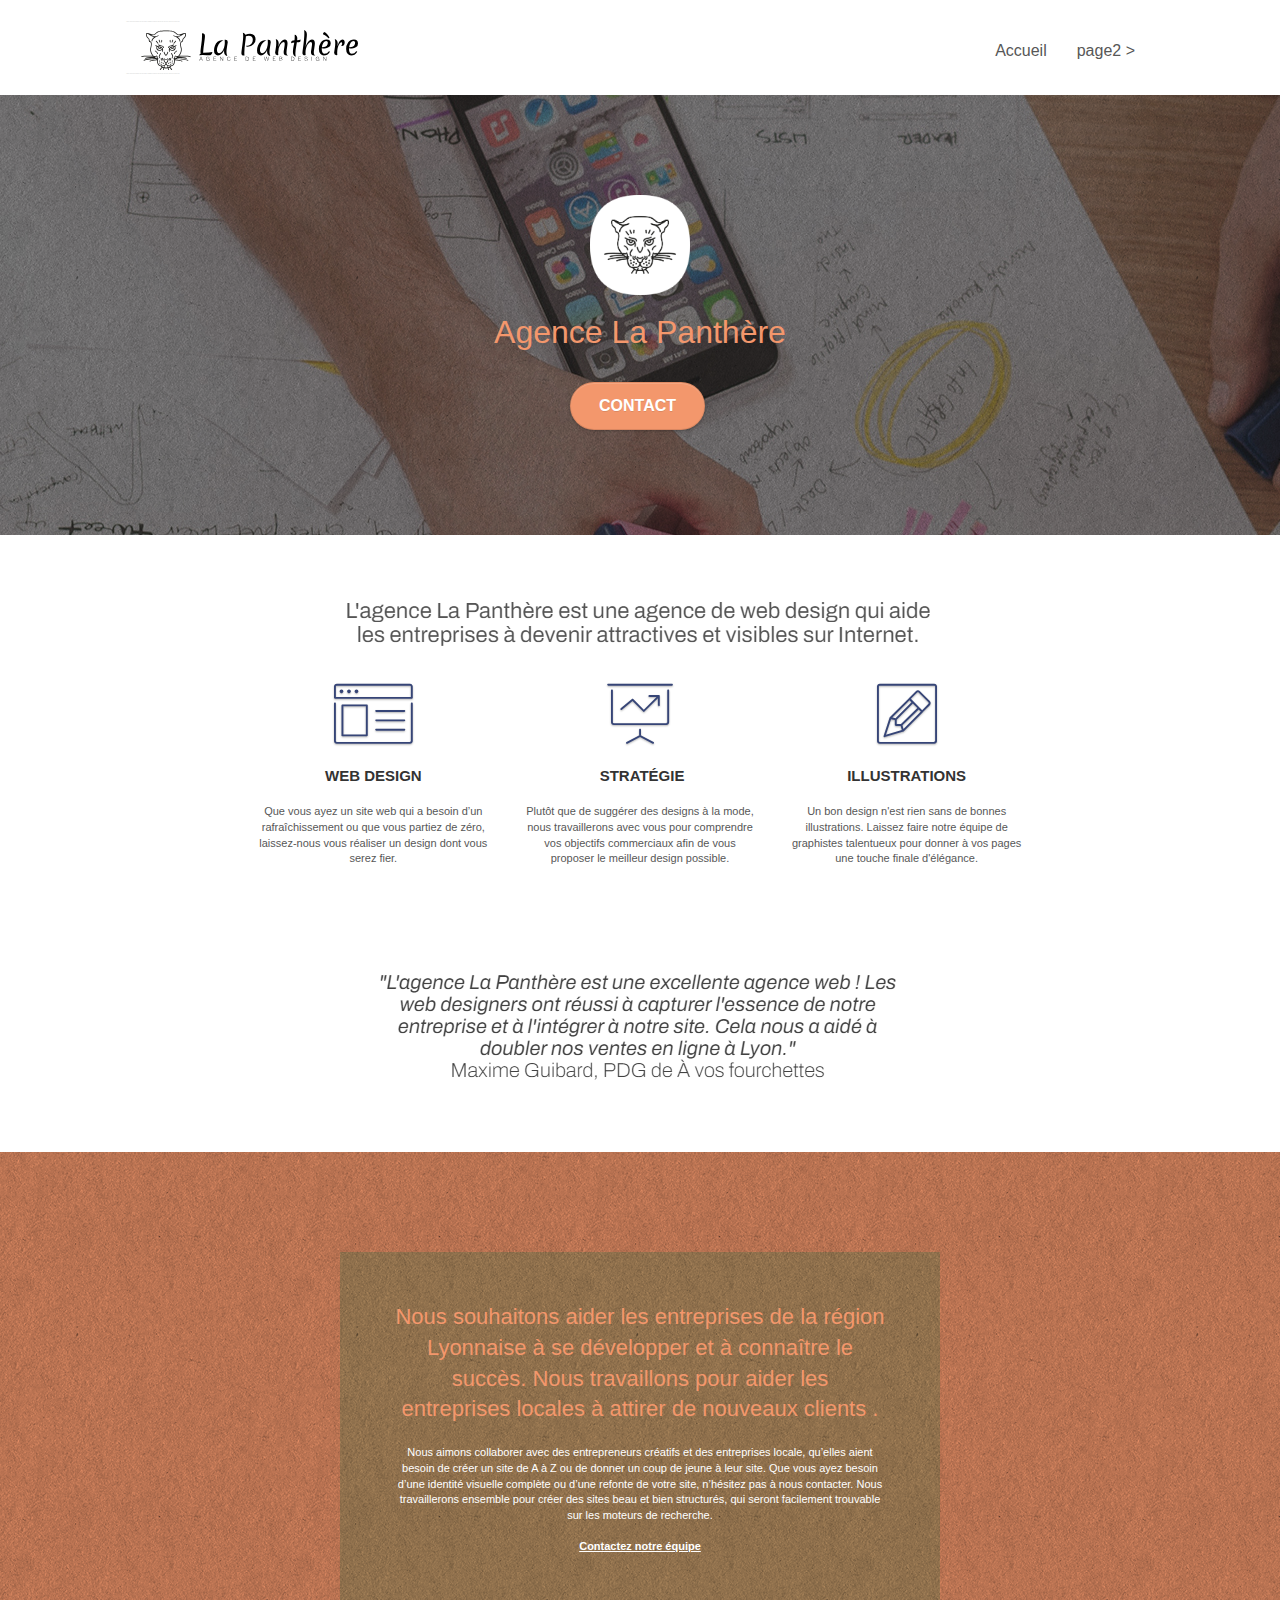
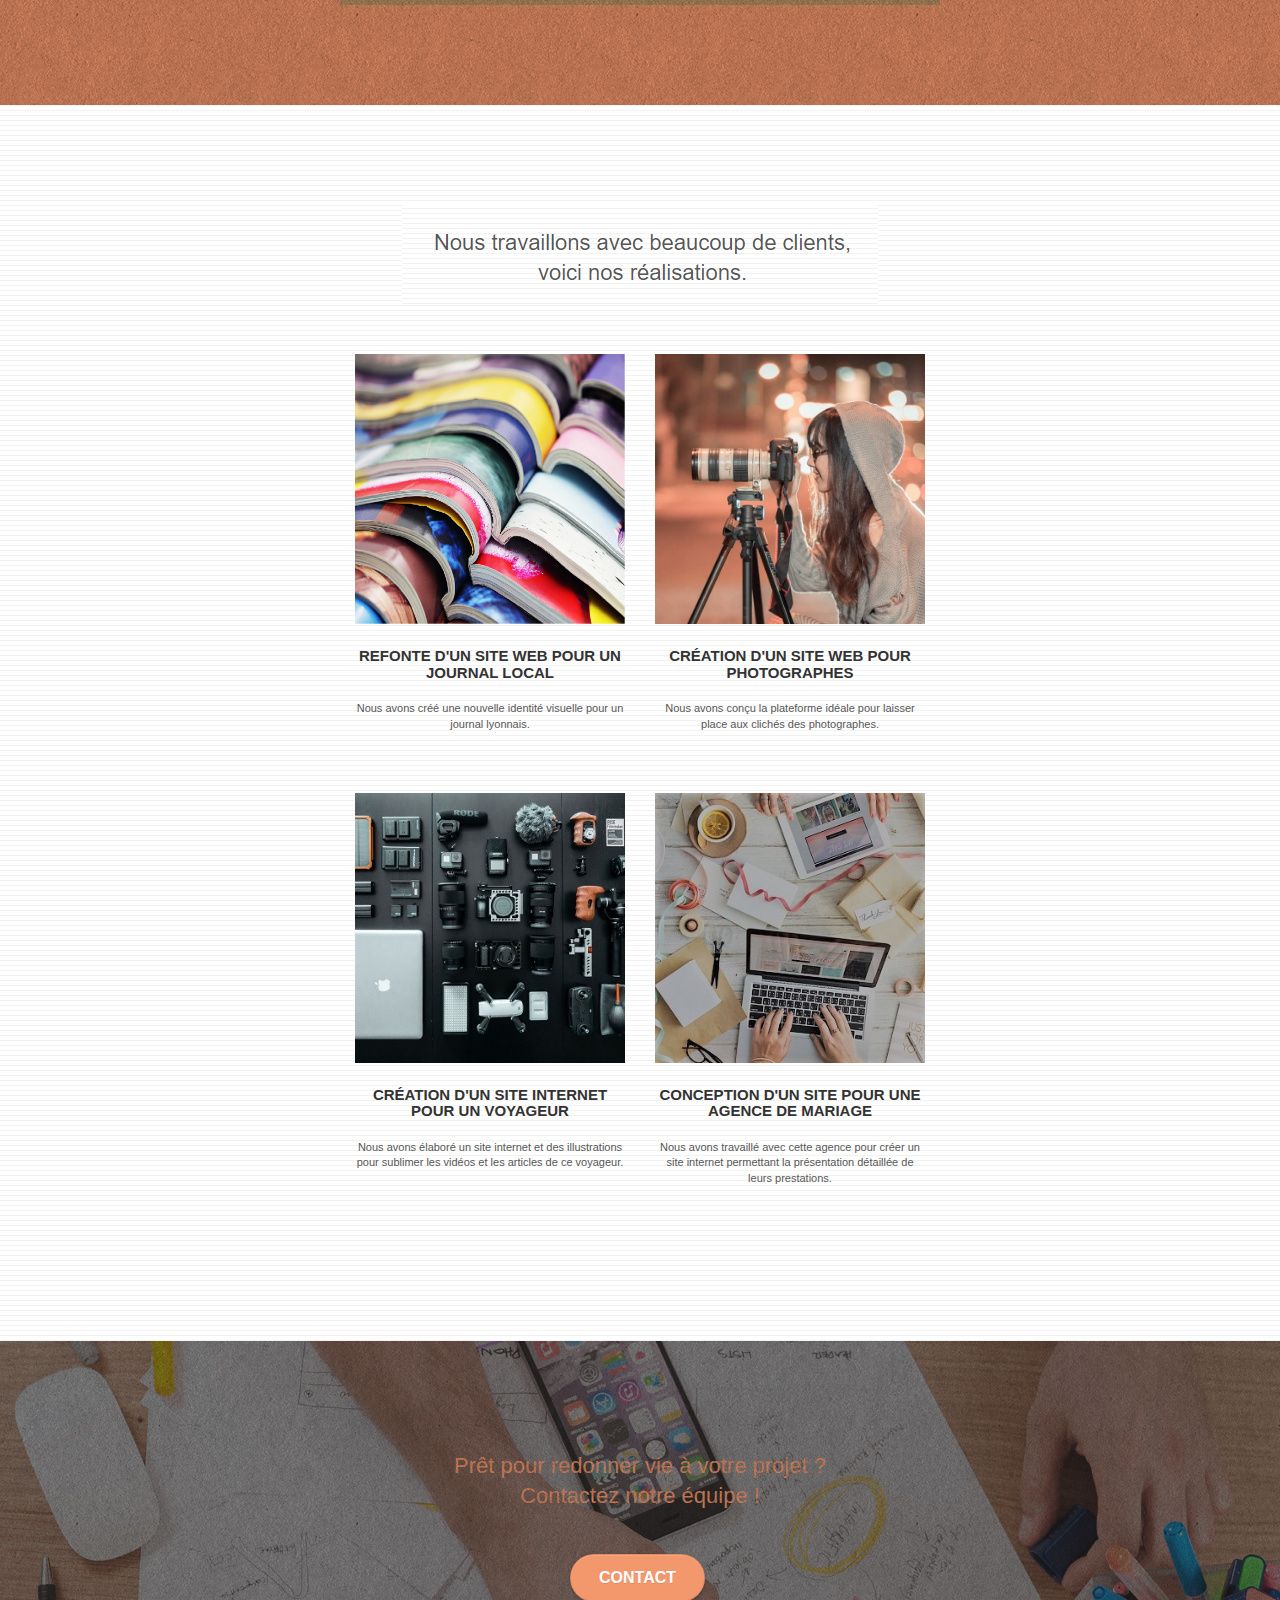
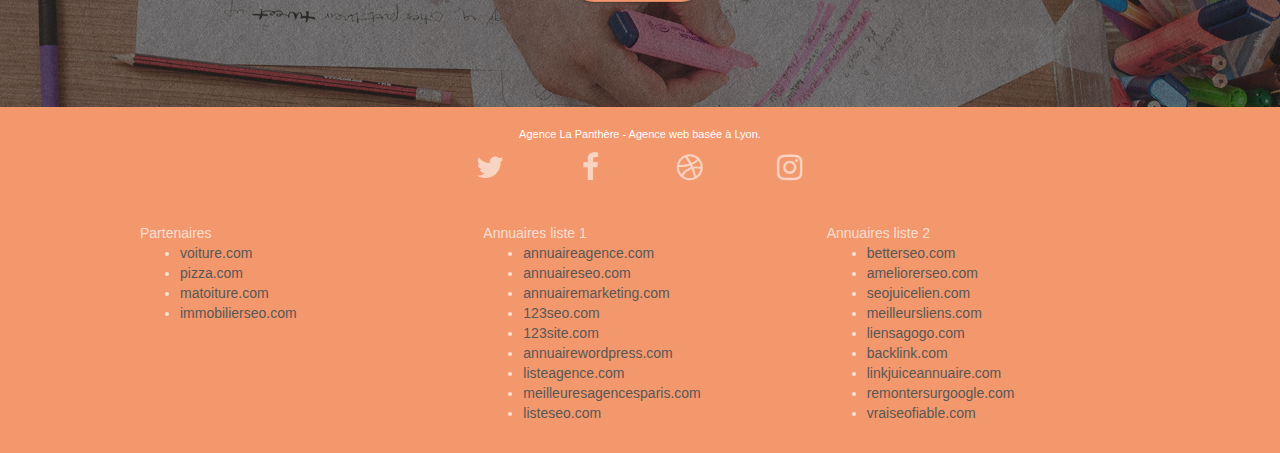
==== website optimisé/index.html @ d54c42b6 "Correction href, style.css" ====
<!doctype html>
<html lang="Default">
<head>
    <meta charset="utf-8">
    <meta name="keywords" content="seo, google, site web, site internet, agence design paris, agence design, agence design,agence design,agence design,agence design,agence design,agence design,agence design,agence design">
    <meta name="description" content="">
    <meta name="viewport" content="width=device-width, initial-scale=1.0, viewport-fit=cover">
    <link rel="shortcut icon" type="image/png" href="favicon.jpg">
    
	<link rel="stylesheet" type="text/css" href="./css/bootstrap.css">
	<link rel="stylesheet" type="text/css" href="./style.css">
	<link rel="stylesheet" type="text/css" href="./css/font-awesome.css">
	<link rel="stylesheet" type="text/css" href="./css/et-line.css">
	
    
	<script src="./js/jquery-2.1.0.js"></script>
	<script src="./js/bootstrap.js"></script>
	<script src="./js/blocs.js"></script>
	<script src="./js/jquery.touchSwipe.js" defer></script>
	<script src="./js/gmaps.js"></script>

    <title>La Panthère | Votre Agence de Web Design | Lyon </title>

    
<!-- Analytics -->
 
<!-- Analytics END -->
    
</head>
<body>
<!-- Principal conteneur -->
<div class="page-container">
    
<!-- bloc-0 -->
<div class="bloc bgc-white l-bloc " id="bloc-0">
	<div class="container bloc-sm">

		<nav class="navbar row">
			<div class="navbar-header">
				<div class="keywords" style="color:#cccccc;font-size:1px;">Agence web à paris, stratégie web, web design, illustrations, design de site web, site web, web, internet, site internet, site</div>
				<a class="navbar-brand" href="index.html"><img src="img/agence-la-panthere-monochrome.svg" alt="paris web design logo agence web meilleure agence" height="40" /></a>
				<div class="keywords" style="color:#cccccc;font-size:1px;">Agence web à paris, stratégie web, web design, illustrations, design de site web, site web, web, internet, site internet, site</div>
				<button id="nav-toggle" type="button" class="ui-navbar-toggle navbar-toggle" data-toggle="collapse" data-target=".navbar-1">
					<span class="sr-only">Toggle navigation</span><span class="icon-bar"></span><span class="icon-bar"></span><span class="icon-bar"></span>
				</button>
			</div>
			<div class="collapse navbar-collapse navbar-1 special-dropdown-nav">
				<ul class="site-navigation nav navbar-nav">
					<li>
						<a href="index.html">Accueil</a>
					</li>
					<li>
					</li>
					<li>
						<a href="page2.html">page2 &gt;</a>
					</li>
				</ul>
			</div>
		</nav>
	</div>
</div>
<!-- bloc-0 END -->

<!-- bloc-1-presentation -->
<div class="bloc bgc-dark-slate-blue bg-banniere d-bloc bg-t-edge bloc-bg-texture texture-paper b-parallax" id="bloc-1-hero">
	<div class="container bloc-lg">
		<div class="row tight-width-whitespace">
			<div class="col-sm-12">
				<img src="img/logo.png" class="center-block image-resize-mode" width="100" alt="Agence La Panthère, agence web paris, création logo paris" />
				<h1 class="text-center hero-bloc-text tc-white ">
					Agence La Panthère
				</h1>
				<div class="text-center">
					<a href="page2.html" class="btn btn-lg btn-clean btn-rd cta-hero btn-atomic-tangerine" id="cta-hero">Contact</a>
				</div>
			</div>
		</div>
	</div>
</div>
<!-- bloc-1-presentation END -->

<!-- bloc-2-services -->
<div class="bloc bgc-white l-bloc" id="bloc-2-services">
	<div class="container bloc-md">
		<div class="row">
			<div class="col-sm-12 text-center">
				<img alt="agence web, agence web paris, web design paris, stratégie web" src="img/title.png" />
			</div>
		</div>
		<div class="row voffset-lg med-width-whitespace">
			<div class="col-sm-4">
				<div class="text-center">
					<span class="et-icon-browser sm-shadow icon-dark-slate-blue icons icon-lg"></span>
				</div>
				<h3 class="mg-md text-center">
					Web design
				</h3>
				<p class="text-center ">
					Que vous ayez un site web qui a besoin d&rsquo;un rafraîchissement ou que vous partiez de zéro, laissez-nous vous réaliser un design dont vous serez fier.
				</p>
			</div>
			<div class="col-sm-4">
				<div class="text-center">
					<span class="et-icon-presentation sm-shadow icon-dark-slate-blue icons icon-lg"></span>
				</div>
				<h3 class="mg-md text-center">
					&nbsp;Stratégie
				</h3>
				<p class="text-center ">
					Plutôt que de suggérer des designs à la mode, nous travaillerons avec vous pour comprendre vos objectifs commerciaux afin de vous proposer le meilleur design possible.<br>
				</p>
			</div>
			<div class="col-sm-4">
				<div class="text-center">
					<span class="et-icon-edit sm-shadow icon-dark-slate-blue icons icon-lg"></span>
				</div>
				<h3 class="mg-md text-center">
					Illustrations
				</h3>
				<p class="text-center ">
					Un bon design n'est rien sans de bonnes illustrations. Laissez faire notre équipe de graphistes talentueux pour donner à vos pages une touche finale d'élégance.
				</p>
			</div>
		</div>
		<div class="row voffset-lg voffset">
			<div class="col-xs-12 col-md-8 col-md-offset-2 text-center">
				<img alt="agence web, agence web paris, web design paris, stratégie web" src="img/citation.png" />

			</div>
		</div>
	</div>
</div>
<!-- bloc-2-services END -->

<!-- bloc-3-what-i-do -->
<div class="bloc tc-white bgc-atomic-tangerine bg-presentation d-bloc bloc-bg-texture texture-paper b-parallax" id="bloc-3-what-i-do">
	<div class="container bloc-lg">
		<div class="row tight-width-whitespace black-background">
			<div class="col-sm-12">
				<h2 class="mg-md text-center tc-white">
					Nous souhaitons aider les entreprises de la région Lyonnaise à se développer et à connaître le succès. Nous travaillons pour aider les entreprises locales à attirer de nouveaux clients .<br>
				</h2>
				<p class="text-center white">
					Nous aimons collaborer avec des entrepreneurs créatifs et des entreprises locale, qu’elles aient besoin de créer un site de A à Z ou de donner un coup de jeune à leur site. Que vous ayez besoin d’une identité visuelle complète ou d’une refonte de votre site, n’hésitez pas à nous contacter. Nous travaillerons ensemble pour créer des sites beau et bien structurés, qui seront facilement trouvable sur les moteurs de recherche. <br><br><a class="ltc-white bold-link" href="page2.html">Contactez notre équipe</a><br>
				</p>
			</div>
		</div>
	</div>
</div>
<!-- bloc-3-what-i-do END -->

<!-- bloc-4-portfolio -->
<div class="bloc bgc-white bg-lines-h2-bg bg-repeat l-bloc" id="bloc-4-portfolio">
	<div class="container bloc-lg">
		<div class="row">
			<div class="col-sm-12 text-center">
				<img alt="agence web, agence web paris, web design paris, stratégie web" src="img/title2.png" />
			</div>
		</div>
		<div class="row tight-width-whitespace portfolio-row">
			<div class="col-sm-6">
				<a href="#" data-lightbox="img/1.jpg" data-gallery-id="gallery-1" data-caption="Refonte d'un site web pour un journal local" data-frame="snapshot-lb"><img src="img/1.jpg" alt="paris web design logo agence web meilleure agence et refonte site web journal" class="img-responsive portfolio-thumb" /></a>
				<h3 class="mg-md text-center">
					Refonte d'un site web pour un journal local
				</h3>
				<p class="text-center">
					Nous avons créé une nouvelle identité visuelle pour un journal lyonnais.
				</p>
			</div>
			<div class="col-sm-6">
				<a href="#" data-lightbox="img/2.jpg" data-gallery-id="gallery-1" data-caption="Création d'un site web pour photographes" data-frame="snapshot-lb"><img src="img/2.jpg" class="img-responsive portfolio-thumb" alt="paris web design logo agence web meilleure agence, Création d'un site web pour photographes" /></a>
				<h3 class="mg-md text-center">
					Création d'un site web pour photographes
				</h3>
				<p class="text-center">
					Nous avons conçu la plateforme idéale pour laisser place aux clichés des photographes.
				</p>
			</div>
		</div>
		<div class="row tight-width-whitespace portfolio-row">
			<div class="col-sm-6">
				<a href="#" data-lightbox="img/3.jpg" data-gallery-id="gallery-1" data-caption="Création d'un site internet pour un voyageur" data-frame="snapshot-lb"><img src="img/3.jpg" class="img-responsive portfolio-thumb" alt="paris web design logo agence web meilleure agence, Création d'un site web pour voyageur"/></a>
				<h3 class="mg-md text-center">
					Création d'un site internet pour un voyageur
				</h3>
				<p class="text-center">
					Nous avons élaboré un site internet et des illustrations pour sublimer les vidéos et les articles de ce voyageur.
				</p>
			</div>
			<div class="col-sm-6">
				<a href="#" data-lightbox="img/4.jpg" data-gallery-id="gallery-1" data-caption="Conception d'un site pour une agence de mariage" data-frame="snapshot-lb"><img src="img/4.jpg" class="img-responsive portfolio-thumb" alt="paris web design logo agence web meilleure agence, Création d'un site web pour agence de mariage" /></a>
				<h3 class="mg-md text-center">
					Conception d'un site pour une agence de mariage
				</h3>
				<p class="text-center">
					Nous avons travaillé avec cette agence pour créer un site internet permettant la présentation détaillée de leurs prestations.
				</p>
			</div>
		</div>
	</div>
</div>
<!-- bloc-4-portfolio END -->

<!-- bloc-5-cta -->
<div class="bloc bgc-dark-slate-blue bg-banniere d-bloc bloc-bg-texture texture-paper" id="bloc-5-cta">
	<div class="container bloc-lg">
		<div class="row">
			<h2 class="mg-md text-center tc-white">
				Prêt pour redonner vie à votre projet ?<br>Contactez notre équipe !
			</h2>
			<div class="col-sm-12 text-center">
				<a href="page2.html" class="btn btn-atomic-tangerine btn-clean btn-rd btn-lg cta-hero">Contact</a>
			</div>
		</div>
	</div>
</div>
<!-- bloc-5-cta END -->

<!-- Footer - bloc-8 -->
<div class="bloc bgc-atomic-tangerine d-bloc" id="bloc-8">
	<div class="container bloc-sm">
		<div class="row">
			<div class="col-sm-12">
				<p class="text-center white">
					Agence La Panthère - Agence web basée à Lyon.<br>
				</p>
				<div class="row row-no-gutters social">
					<div class="col-sm-3">
						<div class="text-center">
							<a class="social" href="index.html"><span class="fa fa-twitter icon-md"></span></a>
						</div>
					</div>
					<div class="col-sm-3">
						<div class="text-center">
							<a class="social" href="index.html"><span class="fa fa-facebook icon-md"></span></a>
						</div>
					</div>
					<div class="col-sm-3">
						<div class="text-center">
							<a class="social" href="index.html"><span class="fa fa-dribbble icon-md"></span></a>
						</div>
					</div>
					<div class="col-sm-3">
						<div class="text-center">
							<a class="social" href="index.html"><span class="fa fa-instagram icon-md"></span></a>
						</div>
					</div>
					<div class="keywords" style="color:#F3976C;">Agence web à paris, stratégie web, web design, illustrations, design de site web, site web, web, internet, site internet, site</div>
				</div>
				<div class="row">
					<div class="col-sm-4">
						Partenaires
							<ul>
								<li><a href="voiture.com">voiture.com</a></li>
								<li><a href="pizza.com">pizza.com</a></li>
								<li><a href="matoiture.com">matoiture.com</a></li>
								<li><a href="immobilierseo.com">immobilierseo.com</a></li>
							</ul>		
					</div>
					<div class="col-sm-4">
						Annuaires liste 1
						<ul>
							<li><a href="annuaireagence.com">annuaireagence.com</a></li>
							<li><a href="annuaireseo.com">annuaireseo.com</a></li>
							<li><a href="annuairemarketing.com">annuairemarketing.com</a></li>
							<li><a href="123seoture.com">123seo.com</a></li>
							<li><a href="123site.com">123site.com</a></li>
							<li><a href="annuairewordpress.com">annuairewordpress.com</a></li>
							<li><a href="listeagence.com">listeagence.com</a></li>
							<li><a href="meilleuresagencesparis.com">meilleuresagencesparis.com</a></li>
							<li><a href="listeseo.com">listeseo.com</a></li>
						</ul>
					</div>
					<div class="col-sm-4">
						Annuaires liste 2
						<ul>
							<li><a href="betterseo.com">betterseo.com</a></li>
							<li><a href="ameliorerseo.com">ameliorerseo.com</a></li>
							<li><a href="seojuicelien.com">seojuicelien.com</a></li>
							<li><a href="meilleursliens.com">meilleursliens.com</a></li>
							<li><a href="liensagogo.com">liensagogo.com</a></li>
							<li><a href="backlink.com">backlink.com</a></li>
							<li><a href="linkjuiceannuaire.com">linkjuiceannuaire.com</a></li>
							<li><a href="remontersurgoogle.com">remontersurgoogle.com</a></li>
							<li><a href="vraiseofiable.com">vraiseofiable.com</a></li>
						</ul>
					</div>
				</div>
			</div>
		</div>
	</div>
</div>
<!-- Footer - bloc-8 END -->

</div>
<!-- Principal conteneur END -->
    

</body>
</html>
---- website optimisé/style.css ----
body {
    margin: 0;
    padding: 0;
    background: #FFF;
    overflow-x: hidden;
    -webkit-font-smoothing: antialiased;
    -moz-osx-font-smoothing: grayscale;
}

a,
button {
    transition: all .3s ease-in-out;
    outline: none!important;
}

a:hover {
    text-decoration: none;
    cursor: pointer;
}

#page-loading-blocs-notifaction {
    position: fixed;
    top: 0;
    bottom: 0;
    width: 100%;
    z-index: 100000;
    background: #FFFFFF url("img/pageload-spinner.gif") no-repeat center center;
}

.bloc {
    width: 100%;
    clear: both;
    background: 50% 50% no-repeat;
    padding: 0 50px;
    -webkit-background-size: cover;
    -moz-background-size: cover;
    -o-background-size: cover;
    background-size: cover;
    position: relative;
}

.bloc .container {
    padding-left: 0;
    padding-right: 0;
}

.bloc-lg {
    padding: 100px 50px;
}

.bloc-md {
    padding: 50px;
}

.bloc-sm {
    padding: 20px 50px;
}

.bg-center,
.bg-l-edge,
.bg-r-edge,
.bg-t-edge,
.bg-b-edge,
.bg-tl-edge,
.bg-bl-edge,
.bg-tr-edge,
.bg-br-edge,
.bg-repeat {
    -webkit-background-size: auto!important;
    -moz-background-size: auto!important;
    -o-background-size: auto!important;
    background-size: auto!important;
}

.bg-repeat {
    background: repeat;
}

.bg-t-edge {
    background: top no-repeat;
}

.bloc-bg-texture::before {
    content: "";
    background-size: 2px 2px;
    position: absolute;
    top: 0;
    bottom: 0;
    left: 0;
    right: 0;
}

.texture-paper::before {
    background: url("img/texture-paper.png");
    background-size: 280px 280px;
}

.b-parallax {
    background-attachment: fixed;
}

.d-bloc {
    color: rgba(255, 255, 255, .7);
}

.d-bloc button:hover {
    color: rgba(255, 255, 255, .9);
}

.d-bloc .icon-round,
.d-bloc .icon-square,
.d-bloc .icon-rounded,
.d-bloc .icon-semi-rounded-a,
.d-bloc .icon-semi-rounded-b {
    border-color: rgba(255, 255, 255, .9);
}

.d-bloc .divider-h span {
    border-color: rgba(255, 255, 255, .2);
}

.d-bloc .a-btn,
.d-bloc .navbar a,
.d-bloc .navbar-brand,
.d-bloc a .icon-sm,
.d-bloc a .icon-md,
.d-bloc a .icon-lg,
.d-bloc a .icon-xl,
.d-bloc h1 a,
.d-bloc h2 a,
.d-bloc h3 a,
.d-bloc h4 a,
.d-bloc h5 a,
.d-bloc h6 a,
.d-bloc p a {
    color: rgba(255, 255, 255, .6);
}

.d-bloc .a-btn:hover,
.d-bloc .navbar a:hover,
.d-bloc .navbar-brand:hover,
.d-bloc a:hover .icon-sm,
.d-bloc a:hover .icon-md,
.d-bloc a:hover .icon-lg,
.d-bloc a:hover .icon-xl,
.d-bloc h1 a:hover,
.d-bloc h2 a:hover,
.d-bloc h3 a:hover,
.d-bloc h4 a:hover,
.d-bloc h5 a:hover,
.d-bloc h6 a:hover,
.d-bloc p a:hover {
    color: rgba(255, 255, 255, 1);
}

.d-bloc .navbar-toggle .icon-bar {
    background: rgba(255, 255, 255, 1);
}

.d-bloc .btn-wire,
.d-bloc .btn-wire:hover {
    color: rgba(255, 255, 255, 1);
    border-color: rgba(255, 255, 255, 1);
}

.d-bloc .panel {
    color: rgba(0, 0, 0, .5);
}

.d-bloc .panel button:hover {
    color: rgba(0, 0, 0, .7);
}

.d-bloc .panel icon {
    border-color: rgba(0, 0, 0, .7);
}

.d-bloc .panel .divider-h span {
    border-color: rgba(0, 0, 0, .1);
}

.d-bloc .panel .a-btn {
    color: rgba(0, 0, 0, .6);
}

.d-bloc .panel .a-btn:hover {
    color: rgba(0, 0, 0, 1);
}

.d-bloc .panel .btn-wire,
.d-bloc .panel .btn-wire:hover {
    color: rgba(0, 0, 0, .7);
    border-color: rgba(0, 0, 0, .3);
}

.d-bloc .panel,
.l-bloc {
    color: rgba(0, 0, 0, .5);
}

.d-bloc .panel button:hover,
.l-bloc button:hover {
    color: rgba(0, 0, 0, .7);
}

.l-bloc .icon-round,
.l-bloc .icon-square,
.l-bloc .icon-rounded,
.l-bloc .icon-semi-rounded-a,
.l-bloc .icon-semi-rounded-b {
    border-color: rgba(0, 0, 0, .7);
}

.d-bloc .panel .divider-h span,
.l-bloc .divider-h span {
    border-color: rgba(0, 0, 0, .1);
}

.d-bloc .panel .a-btn,
.l-bloc .a-btn,
.l-bloc .navbar a,
.l-bloc .navbar-brand,
.l-bloc a .icon-sm,
.l-bloc a .icon-md,
.l-bloc a .icon-lg,
.l-bloc a .icon-xl,
.l-bloc h1 a,
.l-bloc h2 a,
.l-bloc h3 a,
.l-bloc h4 a,
.l-bloc h5 a,
.l-bloc h6 a,
.l-bloc p a {
    color: rgba(0, 0, 0, .6);
}

.d-bloc .panel .a-btn:hover,
.l-bloc .a-btn:hover,
.l-bloc .navbar a:hover,
.l-bloc .navbar-brand:hover,
.l-bloc a:hover .icon-sm,
.l-bloc a:hover .icon-md,
.l-bloc a:hover .icon-lg,
.l-bloc a:hover .icon-xl,
.l-bloc h1 a:hover,
.l-bloc h2 a:hover,
.l-bloc h3 a:hover,
.l-bloc h4 a:hover,
.l-bloc h5 a:hover,
.l-bloc h6 a:hover,
.l-bloc p a:hover {
    color: rgba(0, 0, 0, 1);
}

.l-bloc .navbar-toggle .icon-bar {
    color: rgba(0, 0, 0, .6);
}

.d-bloc .panel .btn-wire,
.d-bloc .panel .btn-wire:hover,
.l-bloc .btn-wire,
.l-bloc .btn-wire:hover {
    color: rgba(0, 0, 0, .7);
    border-color: rgba(0, 0, 0, .3);
}

.voffset {
    margin-top: 30px;
}

.voffset-lg {
    margin-top: 80px;
}

.row-no-gutters {
    margin-right: 0;
    margin-left: 0;
}

.row.row-no-gutters > [class^="col-"],
.row.row-no-gutters > [class*=" col-"] {
    padding-right: 0;
    padding-left: 0;
}

#bloc-1-hero h1 {
    font-size: 32px;
}

.navbar {
    margin-bottom: 0;
    z-index: 1;
}

.navbar-brand {
    height: auto;
    padding: 3px 15px;
    font-size: 25px;
    font-weight: normal;
    font-weight: 600;
    line-height: 44px;
}

.navbar-brand img {
    max-height: 200px;
    margin: 0 5px 0 0;
    display: inline;
}

.navbar-brand img[src$=svg] {
    min-width: 100px;
}

.nav-center .navbar-brand img {
    margin: 0;
}

.navbar .nav {
    padding-top: 2px;
    margin-right: -16px;
    float: right;
    z-index: 1;
}

.nav > li {
    float: left;
    margin-top: 4px;
    font-size: 16px;
}

.navbar-nav .open .dropdown-menu > li > a {
    text-align: inherit;
}

.nav > li a:hover,
.nav > li a:focus {
    background: transparent;
}

.navbar-toggle {
    margin: 10px 10px 0 0;
    border: 0px;
}

.navbar-toggle:hover {
    background: transparent!important;
}

.navbar-toggle .icon-bar {
    background-color: rgba(0, 0, 0, .5);
    width: 26px;
}

.nav-invert .navbar .nav {
    float: left;
}

.nav-invert .navbar-header,
.nav-invert .navbar-brand {
    float: right;
    position: relative;
    z-index: 2;
}

@media (min-width: 768px) {
    .site-navigation {
        position: absolute;
        top: 50%;
        right: 20px;
        transform: translate(0, -50%);
        -webkit-transform: translateY(-50%);
    }
    .nav > li .dropdown-menu a,
    .nav > li .dropdown-menu a:hover {
        color: #484848;
    }
    .nav-invert .site-navigation {
        left: 0;
        right: 0;
    }
    .nav-center {
        text-align: center;
    }
    .nav-center .navbar-header {
        width: 100%;
    }
    .nav-center .navbar-header,
    .nav-center .navbar-brand,
    .nav-center .nav > li {
        float: none;
        display: inline-block;
    }
    .nav-center .site-navigation {
        position: relative;
        width: 100%;
        right: 0;
        margin-right: 0px;
        margin-top: 20px;
    }
    .nav-center.mini-nav .navbar-toggle {
        float: none;
        margin: 10px auto 0;
    }
}

.nav > li > .dropdown a {
    background: none!important;
    display: block;
    padding: 14px 15px;
}

nav .caret {
    margin: 0 5px;
}

.dropdown-menu .dropdown-menu {
    top: -8px;
    left: 100%;
}

.dropdown-menu .dropmenu-flow-right {
    top: 100%;
    left: 0;
    margin-left: -1px;
    border-top-left-radius: 0;
    border-top-right-radius: 0;
}

.dropdown-menu .dropdown span {
    border: 4px solid black;
    border-top-color: transparent;
    border-right-color: transparent;
    border-bottom-color: transparent;
    margin: 6px -5px 0 0!important;
    float: right;
}

.mg-md {
    margin-top: 10px;
    margin-bottom: 20px;
}

.mg-lg {
    margin-top: 10px;
    margin-bottom: 40px;
}

.btn {
    margin: 0 5px 5px 0;
}

.btn.pull-right {
    margin: 0 0 5px 5px;
}

.btn-d,
.btn-d:hover,
.btn-d:focus {
    color: #FFF;
    background: rgba(0, 0, 0, .3);
}

button {
    outline: none!important;
}

.btn-rd {
    border-radius: 40px;
}

.btn-clean {
    border: 1px solid rgba(0, 0, 0, .08);
    border-bottom-color: rgba(0, 0, 0, .1);
    text-shadow: 0 1px 0 rgba(0, 0, 1, .1);
    box-shadow: 0 1px 3px rgba(0, 0, 1, .25), inset 0 1px 0 0 rgba(255, 255, 255, .15);
}

.icon-md {
    font-size: 30px!important;
}

.icon-lg {
    font-size: 60px!important;
}

.sm-shadow {
    text-shadow: 0 1px 2px rgba(0, 0, 0, .3);
}

.panel-sq,
.panel-sq .panel-heading,
.panel-sq .panel-footer {
    border-radius: 0;
}

.panel-rd {
    border-radius: 30px;
}

.panel-rd .panel-heading {
    border-radius: 29px 29px 0 0;
}

.panel-rd .panel-footer {
    border-radius: 0 0 29px 29px;
}

.form-control {
    border-color: rgba(0, 0, 0, .1);
    box-shadow: none;
}

.scrollToTop {
    width: 40px;
    height: 40px;
    position: fixed;
    bottom: 20px;
    right: 20px;
    opacity: 0;
    z-index: 500;
    transition: all .3s ease-in-out;
}

.scrollToTop span {
    margin-top: 6px;
}

.showScrollTop {
    font-size: 14px;
    opacity: 1;
}

a[data-lightbox] {
    position: relative;
    display: block;
    text-align: center;
}

a[data-lightbox]:hover::before {
    content: "+";
    font-family: "HelveticaNeue-Light", "Helvetica Neue Light", "Helvetica Neue", Helvetica, Arial;
    font-size: 32px;
    width: 50px;
    height: 50px;
    margin-left: -25px;
    border-radius: 50%;
    background: rgba(0, 0, 0, .6);
    color: #FFF;
    font-weight: 100;
    z-index: 1;
    position: absolute;
    top: 50%;
    transform: translateY(-50%);
    -webkit-transform: translateY(-50%);
}

a[data-lightbox]:hover img {
    opacity: 0.6;
    -webkit-animation-fill-mode: none;
    animation-fill-mode: none;
}

#lightbox-modal {
    display: flex;
    align-items: center;
}

#lightbox-modal .modal-dialog {
    width: 90%;
    max-width: 900px;
    margin: 0 auto 0;
}

#lightbox-modal .modal-dialog img {
    max-height: 90vh;
    margin: 0 auto;
}

.lightbox-caption {
    padding: 20px;
    color: #FFF;
    background: rgba(0, 0, 0, .5);
    position: absolute;
    left: 15px;
    right: 15px;
    bottom: 5px;
}

.close-lightbox {
    color: #FFF;
    font-size: 30px;
    position: absolute;
    top: 20px;
    right: 20px;
    z-index: 20;
    background: rgba(0, 0, 0, .5);
    border: none;
    line-height: 30px;
    padding: 0 9px 5px;
    opacity: 0.3;
}

.close-lightbox:hover,
.next-lightbox:hover,
.prev-lightbox:hover {
    opacity: 1.0;
    color: #FFF;
}

.next-lightbox,
.prev-lightbox {
    font-size: 20px;
    color: rgba(255, 255, 255, .9);
    background: rgba(0, 0, 0, .5);
    transition: all .2s ease-in-out;
    position: absolute;
    top: 45%;
    z-index: 1;
    opacity: 0.4;
}

.next-lightbox {
    padding: 6px 8px 1px 13px;
    right: 25px;
}

.prev-lightbox {
    padding: 6px 13px 1px 10px;
    left: 25px;
}

.snapshot-lb .modal-body {
    padding-bottom: 45px;
}

.snapshot-lb .lightbox-caption {
    padding: 0;
    color: rgba(0, 0, 0, .5);
    background: none;
}

h1,
h2,
h3,
h4,
h5,
h6,
p,
label,
.btn,
a {
    font-family: "helvetica";
    font-weight: 400;
    color: #575757!important;
}

.container {
    max-width: 1000px;
}

.hero-bloc-text {
    font-size: 38px;
}

.hero-bloc-text-sub {
    font-size: 36px;
}

.statement-bloc-text {
    line-height: 26px;
    font-style: italic;
    font-size: 20px;
    text-align: center;
    font-weight: lighter;
    max-width: 520px;
    margin: auto auto auto auto;
}

p {
    font-size: 11px;
}

.tight-width-whitespace {
    max-width: 600px;
    margin: auto auto auto auto;
}

.h1 {
    font-size: 20px;
    font-family: "Open Sans";
}

.cta-hero {
    margin-top: 22px;
    color: #FFFFFF!important;
    text-transform: uppercase;
    padding: 12px 28px 12px 28px;
    font-size: 16px;
    font-weight: 700;
}

.social {
    max-width: 400px;
    margin: auto auto auto auto;
}

h2 {
    font-size: 22px;
    line-height: 1.4em;
}

h3 {
    font-size: 15px;
    text-transform: uppercase;
    font-weight: 700;
    color: #333333!important;
}

.med-width-whitespace {
    max-width: 800px;
    margin: auto auto auto auto;
    box-shadow: 0px 0px 0px #000000;
}

h1 {
    color: #333333!important;
}

h4 {
    color: #333333!important;
}

.icons {
    margin-bottom: 14px;
    margin-top: 24px;
}

.white {
    color: #FFFFFF!important;
}

.portfolio-thumb {
    margin-bottom: 24px;
}

.portfolio-row {
    margin-bottom: 44px;
    margin-top: 50px;
}

.avatar {
    box-shadow: 0px 4px 9px rgba(0, 0, 0, 0.3);
}

.black-background {
    background-color: rgba(165, 147, 99, 0.7);
    padding: 40px 40px 40px 40px;
}

.bold-link {
    font-weight: 900;
    text-decoration: underline!important;
}

.bgc-white {
    background-color: #FFFFFF;
}

.bgc-dark-slate-blue {
    background-color: #364577;
}

.bgc-atomic-tangerine {
    background-color: #F3976C;
}

.tc-white {
    color: #F3976C!important;
}

.btn-atomic-tangerine {
    background: #F3976C;
    color: #FFFFFF!important;
}

.btn-atomic-tangerine:hover {
    background: #c27956!important;
    color: #FFFFFF!important;
}

.ltc-white {
    color: #FFFFFF!important;
}

.ltc-white:hover {
    color: #cccccc!important;
}

.ltc-atomic-tangerine {
    color: #F3976C!important;
}

.ltc-atomic-tangerine:hover {
    color: #c27956!important;
}

.icon-dark-slate-blue {
    color: #364577!important;
    border-color: #364577!important;
}

.bg-dots-bg {
    background-image: url("img/dots-bg.png");
}

.bg-lines-h2-bg {
    background-image: url("img/lines-h2-bg.png");
}

.bg-banniere {
    background-image: url("img/agence-la-panthere.jpg");
}

.bg-presentation {
    background-image: url("img/image-de-presentation.jpg");
}

@media (max-width: 1024px) {
    .bloc {
        padding-left: 20px;
        padding-right: 20px;
    }
    .bloc.full-width-bloc,
    .bloc-tile-2.full-width-bloc .container,
    .bloc-tile-3.full-width-bloc .container,
    .bloc-tile-4.full-width-bloc .container {
        padding-left: 0;
        padding-right: 0;
    }
}

@media (max-width: 992px) and (min-width: 768px) {
    .navbar .nav {
        max-width: 80%
    }
    .nav-center.navbar .nav {
        max-width: 100%
    }
}

@media only screen and (min-device-width: 768px) and (max-device-width: 1024px) and (orientation: landscape) {
    .b-parallax {
        background-attachment: scroll;
    }
}

@media only screen and (min-device-width: 1024px) and (max-device-width: 1366px) and (-webkit-min-device-pixel-ratio: 1.5) {
    .b-parallax {
        background-attachment: scroll;
    }
}

@media (max-width: 991px) {
    .container {
        width: 100%;
    }
    .b-parallax {
        background-attachment: scroll;
    }
    .page-container,
    #hero-bloc {
        overflow-x: hidden;
        position: relative;
    }
    .bloc {
        padding-left: constant(safe-area-inset-left);
        padding-right: constant(safe-area-inset-right);
    }
    .bloc-group,
    .bloc-group .bloc {
        display: block;
        width: 100%;
    }
    .bloc-fill-screen .fill-bloc-top-edge,
    .bloc-fill-screen .fill-bloc-bottom-edge {
        padding: 0 20px;
        padding-left: constant(safe-area-inset-left);
        padding-right: constant(safe-area-inset-right);
    }
}

@media (max-width: 767px) {
    .page-container {
        overflow-x: hidden;
        position: relative;
    }
    h1,
    h2,
    h3,
    h4,
    h5,
    h6,
    p,
    #disqus_thread {
        padding-left: 10px!important;
        padding-right: 10px!important;
    }
    .b-parallax {
        background-attachment: scroll;
    }
    .navbar .nav {
        padding-top: 0;
        border-top: 1px solid rgba(0, 0, 0, .2);
        float: none!important;
    }
    .navbar.row {
        margin-left: 0;
        margin-right: 0;
    }
    .site-navigation {
        position: inherit;
        transform: none;
        -webkit-transform: none;
        -ms-transform: none;
    }
    .nav > li {
        margin-top: 0;
        border-bottom: 1px solid rgba(0, 0, 0, .1);
        background: rgba(0, 0, 0, .05);
        text-align: left;
        padding-left: 15px;
        width: 100%;
    }
    .nav > li:hover {
        background: rgba(0, 0, 0, .08);
    }
    .dropdown .dropdown a .caret {
        float: none;
        margin: 5px 0 0 10px!important;
        border: 4px solid black;
        border-bottom-color: transparent;
        border-right-color: transparent;
        border-left-color: transparent;
    }
    #hero-bloc .navbar .nav {
        background: rgba(0, 0, 0, .8);
    }
    #hero-bloc .navbar .nav a {
        color: rgba(255, 255, 255, .6);
    }
    .hero {
        padding: 50px 0;
    }
    .hero-nav {
        left: -1px;
        right: -1px;
    }
    .navbar-collapse {
        padding: 0;
        overflow-x: hidden;
        -webkit-box-shadow: none;
        box-shadow: none;
    }
    .navbar-brand img {
        max-height: 40px;
        width: auto;
    }
    .nav-invert .navbar-header {
        float: none;
        width: 100%;
    }
    .nav-invert .navbar-toggle {
        float: left;
        margin-left: 10px;
    }
    .bloc {
        padding-left: 0;
        padding-right: 0;
    }
    .bloc-xxl,
    .bloc-xl,
    .bloc-lg {
        padding: 40px 0;
    }
    .bloc-sm,
    .bloc-md {
        padding-left: 0;
        padding-right: 0;
    }
    .bloc-tile-2 .container,
    .bloc-tile-3 .container,
    .bloc-tile-4 .container,
    .bloc-fill-screen .fill-bloc-top-edge,
    .bloc-fill-screen .fill-bloc-bottom-edge {
        padding-left: 0;
        padding-right: 0;
    }
    .a-block {
        padding: 0 10px;
    }
    .btn-dwn {
        display: none;
    }
    .voffset {
        margin-top: 5px;
    }
    .voffset-md {
        margin-top: 20px;
    }
    .voffset-lg {
        margin-top: 30px;
    }
    form {
        padding: 5px;
    }
    .close-lightbox {
        display: inline-block;
    }
    .blocsapp-device-iphone5 {
        background-size: 216px 425px;
        padding-top: 60px;
        width: 216px;
        height: 425px;
    }
    .blocsapp-device-iphone5 img {
        width: 180px;
        height: 320px;
    }
}

@media (max-width: 400px) {
    .bloc {
        padding-left: 0;
        padding-right: 0;
    }
}

@media (max-width: 767px) {
    .bloc-mob-center-text {
        text-align: center;
    }
}
---- website optimisé/css/et-line.css ----
@font-face {
    font-family: et-line;
    src: url(../fonts/et-line.eot);
    src: url(../fonts/et-line.eot?#iefix) format('embedded-opentype'), url(../fonts/et-line.woff) format('woff'), url(../fonts/et-line.ttf) format('truetype'), url(../fonts/et-line.svg#et-line) format('svg');
    font-weight: 400;
    font-style: normal
}

.et-icon-adjustments,
.et-icon-alarmclock,
.et-icon-anchor,
.et-icon-aperture,
.et-icon-attachment,
.et-icon-bargraph,
.et-icon-basket,
.et-icon-beaker,
.et-icon-bike,
.et-icon-book-open,
.et-icon-briefcase,
.et-icon-browser,
.et-icon-calendar,
.et-icon-camera,
.et-icon-caution,
.et-icon-chat,
.et-icon-circle-compass,
.et-icon-clipboard,
.et-icon-clock,
.et-icon-cloud,
.et-icon-compass,
.et-icon-desktop,
.et-icon-dial,
.et-icon-document,
.et-icon-documents,
.et-icon-download,
.et-icon-dribbble,
.et-icon-edit,
.et-icon-envelope,
.et-icon-expand,
.et-icon-facebook,
.et-icon-flag,
.et-icon-focus,
.et-icon-gears,
.et-icon-genius,
.et-icon-gift,
.et-icon-global,
.et-icon-globe,
.et-icon-googleplus,
.et-icon-grid,
.et-icon-happy,
.et-icon-hazardous,
.et-icon-heart,
.et-icon-hotairballoon,
.et-icon-hourglass,
.et-icon-key,
.et-icon-laptop,
.et-icon-layers,
.et-icon-lifesaver,
.et-icon-lightbulb,
.et-icon-linegraph,
.et-icon-linkedin,
.et-icon-lock,
.et-icon-magnifying-glass,
.et-icon-map,
.et-icon-map-pin,
.et-icon-megaphone,
.et-icon-mic,
.et-icon-mobile,
.et-icon-newspaper,
.et-icon-notebook,
.et-icon-paintbrush,
.et-icon-paperclip,
.et-icon-pencil,
.et-icon-phone,
.et-icon-picture,
.et-icon-pictures,
.et-icon-piechart,
.et-icon-presentation,
.et-icon-pricetags,
.et-icon-printer,
.et-icon-profile-female,
.et-icon-profile-male,
.et-icon-puzzle,
.et-icon-quote,
.et-icon-recycle,
.et-icon-refresh,
.et-icon-ribbon,
.et-icon-rss,
.et-icon-sad,
.et-icon-scissors,
.et-icon-scope,
.et-icon-search,
.et-icon-shield,
.et-icon-speedometer,
.et-icon-strategy,
.et-icon-streetsign,
.et-icon-tablet,
.et-icon-target,
.et-icon-telescope,
.et-icon-toolbox,
.et-icon-tools,
.et-icon-tools-2,
.et-icon-trophy,
.et-icon-tumblr,
.et-icon-twitter,
.et-icon-upload,
.et-icon-video,
.et-icon-wallet,
.et-icon-wine {
    font-family: et-line;
    speak: none;
    font-style: normal;
    font-weight: 400;
    font-variant: normal;
    text-transform: none;
    line-height: 1;
    -webkit-font-smoothing: antialiased;
    -moz-osx-font-smoothing: grayscale;
    display: inline-block
}

.et-icon-mobile:before {
    content: "\e000"
}

.et-icon-laptop:before {
    content: "\e001"
}

.et-icon-desktop:before {
    content: "\e002"
}

.et-icon-tablet:before {
    content: "\e003"
}

.et-icon-phone:before {
    content: "\e004"
}

.et-icon-document:before {
    content: "\e005"
}

.et-icon-documents:before {
    content: "\e006"
}

.et-icon-search:before {
    content: "\e007"
}

.et-icon-clipboard:before {
    content: "\e008"
}

.et-icon-newspaper:before {
    content: "\e009"
}

.et-icon-notebook:before {
    content: "\e00a"
}

.et-icon-book-open:before {
    content: "\e00b"
}

.et-icon-browser:before {
    content: "\e00c"
}

.et-icon-calendar:before {
    content: "\e00d"
}

.et-icon-presentation:before {
    content: "\e00e"
}

.et-icon-picture:before {
    content: "\e00f"
}

.et-icon-pictures:before {
    content: "\e010"
}

.et-icon-video:before {
    content: "\e011"
}

.et-icon-camera:before {
    content: "\e012"
}

.et-icon-printer:before {
    content: "\e013"
}

.et-icon-toolbox:before {
    content: "\e014"
}

.et-icon-briefcase:before {
    content: "\e015"
}

.et-icon-wallet:before {
    content: "\e016"
}

.et-icon-gift:before {
    content: "\e017"
}

.et-icon-bargraph:before {
    content: "\e018"
}

.et-icon-grid:before {
    content: "\e019"
}

.et-icon-expand:before {
    content: "\e01a"
}

.et-icon-focus:before {
    content: "\e01b"
}

.et-icon-edit:before {
    content: "\e01c"
}

.et-icon-adjustments:before {
    content: "\e01d"
}

.et-icon-ribbon:before {
    content: "\e01e"
}

.et-icon-hourglass:before {
    content: "\e01f"
}

.et-icon-lock:before {
    content: "\e020"
}

.et-icon-megaphone:before {
    content: "\e021"
}

.et-icon-shield:before {
    content: "\e022"
}

.et-icon-trophy:before {
    content: "\e023"
}

.et-icon-flag:before {
    content: "\e024"
}

.et-icon-map:before {
    content: "\e025"
}

.et-icon-puzzle:before {
    content: "\e026"
}

.et-icon-basket:before {
    content: "\e027"
}

.et-icon-envelope:before {
    content: "\e028"
}

.et-icon-streetsign:before {
    content: "\e029"
}

.et-icon-telescope:before {
    content: "\e02a"
}

.et-icon-gears:before {
    content: "\e02b"
}

.et-icon-key:before {
    content: "\e02c"
}

.et-icon-paperclip:before {
    content: "\e02d"
}

.et-icon-attachment:before {
    content: "\e02e"
}

.et-icon-pricetags:before {
    content: "\e02f"
}

.et-icon-lightbulb:before {
    content: "\e030"
}

.et-icon-layers:before {
    content: "\e031"
}

.et-icon-pencil:before {
    content: "\e032"
}

.et-icon-tools:before {
    content: "\e033"
}

.et-icon-tools-2:before {
    content: "\e034"
}

.et-icon-scissors:before {
    content: "\e035"
}

.et-icon-paintbrush:before {
    content: "\e036"
}

.et-icon-magnifying-glass:before {
    content: "\e037"
}

.et-icon-circle-compass:before {
    content: "\e038"
}

.et-icon-linegraph:before {
    content: "\e039"
}

.et-icon-mic:before {
    content: "\e03a"
}

.et-icon-strategy:before {
    content: "\e03b"
}

.et-icon-beaker:before {
    content: "\e03c"
}

.et-icon-caution:before {
    content: "\e03d"
}

.et-icon-recycle:before {
    content: "\e03e"
}

.et-icon-anchor:before {
    content: "\e03f"
}

.et-icon-profile-male:before {
    content: "\e040"
}

.et-icon-profile-female:before {
    content: "\e041"
}

.et-icon-bike:before {
    content: "\e042"
}

.et-icon-wine:before {
    content: "\e043"
}

.et-icon-hotairballoon:before {
    content: "\e044"
}

.et-icon-globe:before {
    content: "\e045"
}

.et-icon-genius:before {
    content: "\e046"
}

.et-icon-map-pin:before {
    content: "\e047"
}

.et-icon-dial:before {
    content: "\e048"
}

.et-icon-chat:before {
    content: "\e049"
}

.et-icon-heart:before {
    content: "\e04a"
}

.et-icon-cloud:before {
    content: "\e04b"
}

.et-icon-upload:before {
    content: "\e04c"
}

.et-icon-download:before {
    content: "\e04d"
}

.et-icon-target:before {
    content: "\e04e"
}

.et-icon-hazardous:before {
    content: "\e04f"
}

.et-icon-piechart:before {
    content: "\e050"
}

.et-icon-speedometer:before {
    content: "\e051"
}

.et-icon-global:before {
    content: "\e052"
}

.et-icon-compass:before {
    content: "\e053"
}

.et-icon-lifesaver:before {
    content: "\e054"
}

.et-icon-clock:before {
    content: "\e055"
}

.et-icon-aperture:before {
    content: "\e056"
}

.et-icon-quote:before {
    content: "\e057"
}

.et-icon-scope:before {
    content: "\e058"
}

.et-icon-alarmclock:before {
    content: "\e059"
}

.et-icon-refresh:before {
    content: "\e05a"
}

.et-icon-happy:before {
    content: "\e05b"
}

.et-icon-sad:before {
    content: "\e05c"
}

.et-icon-facebook:before {
    content: "\e05d"
}

.et-icon-twitter:before {
    content: "\e05e"
}

.et-icon-googleplus:before {
    content: "\e05f"
}

.et-icon-rss:before {
    content: "\e060"
}

.et-icon-tumblr:before {
    content: "\e061"
}

.et-icon-linkedin:before {
    content: "\e062"
}

.et-icon-dribbble:before {
    content: "\e063"
}
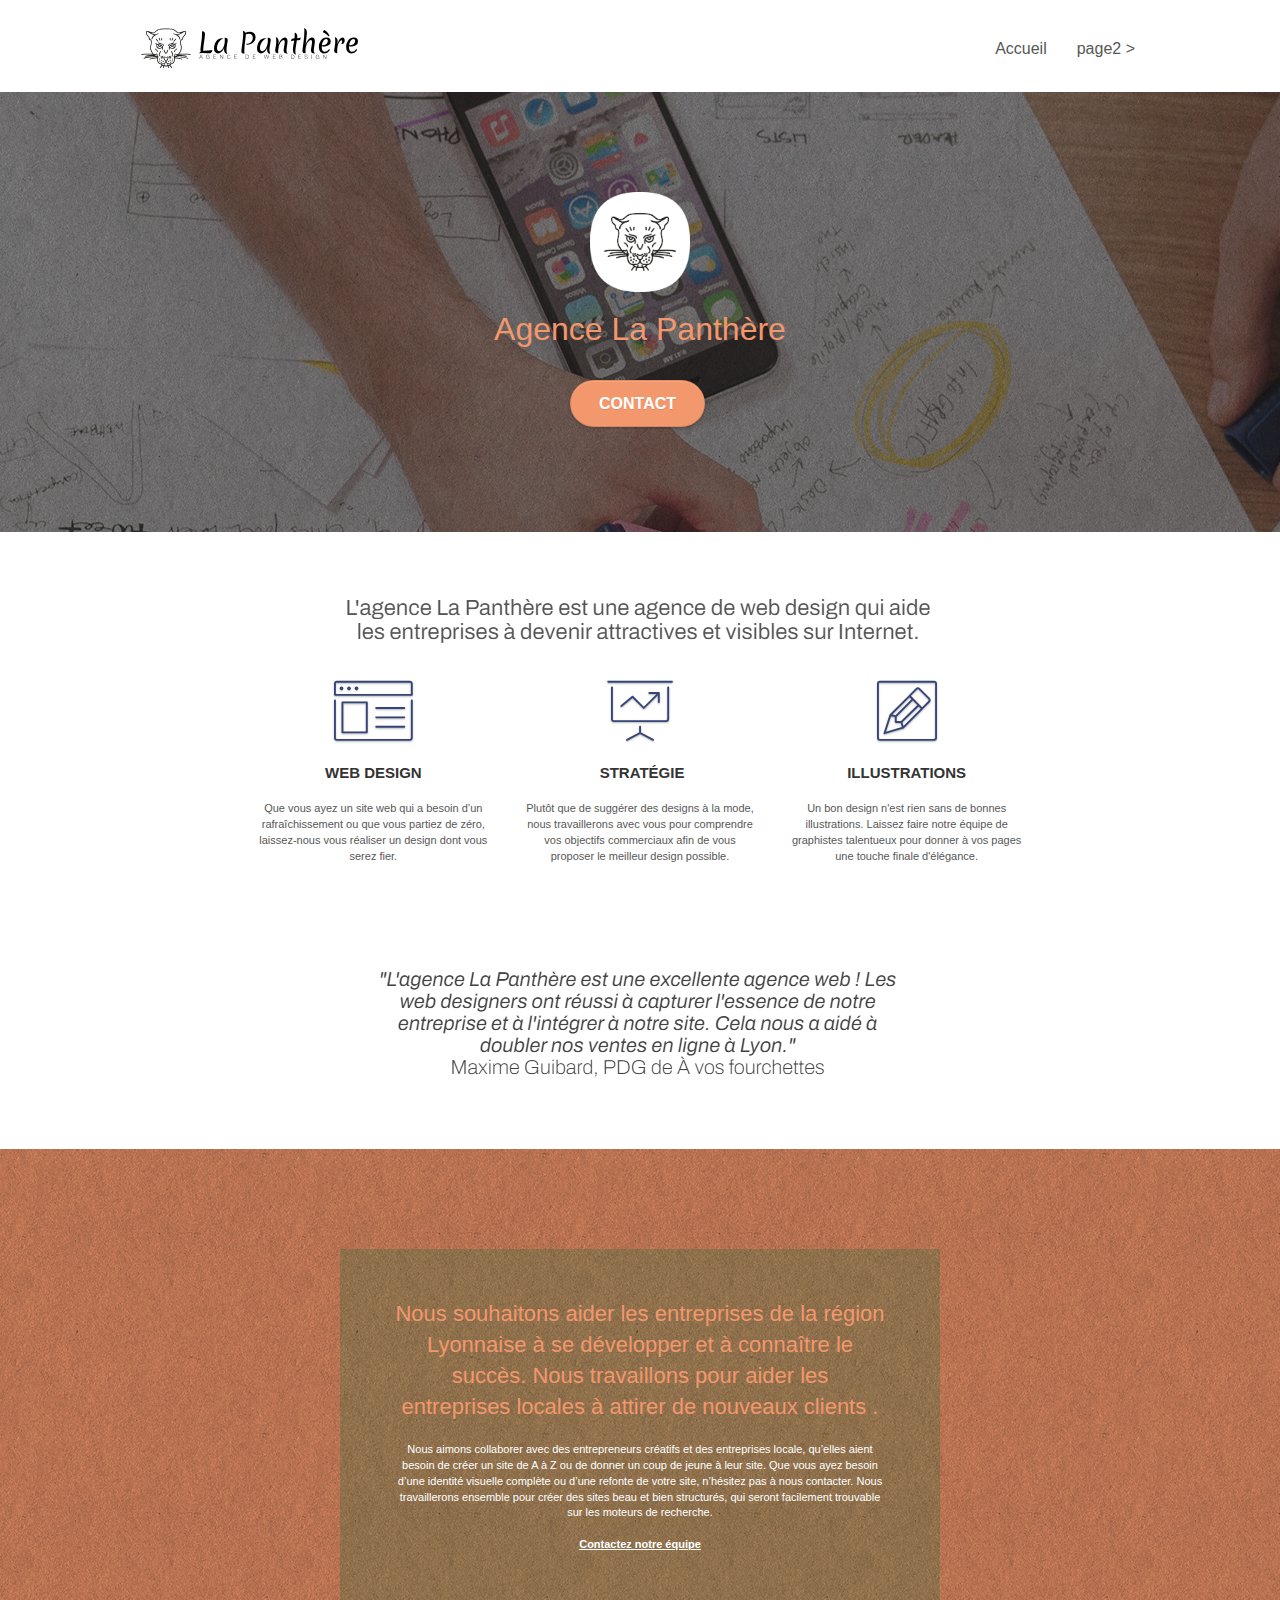
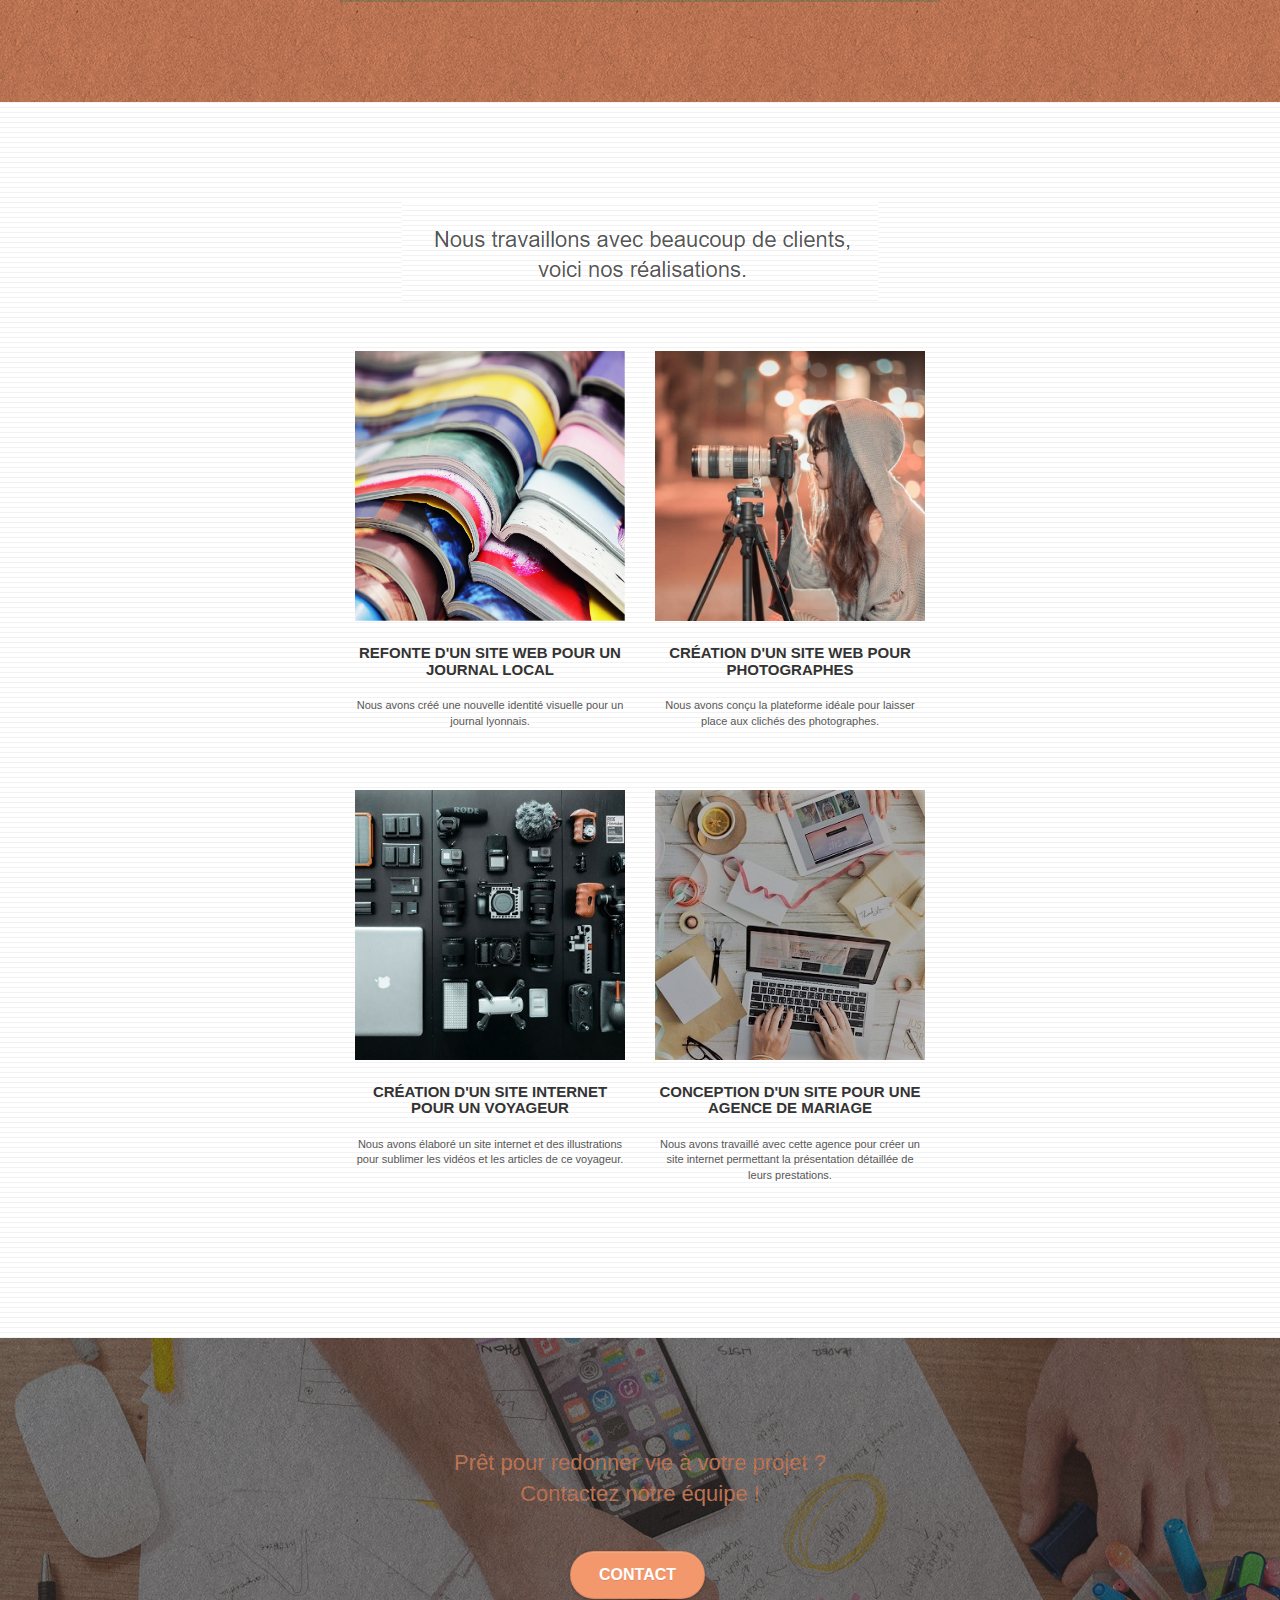
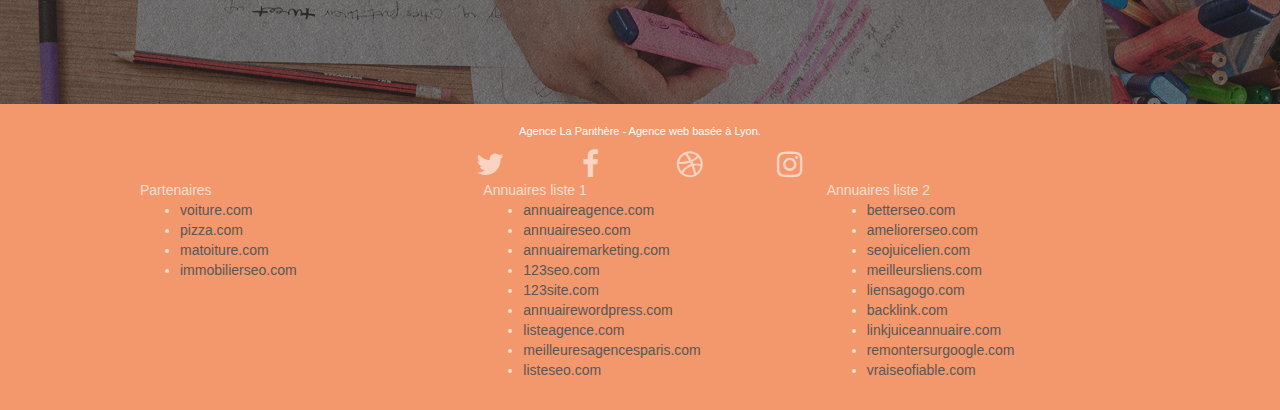
==== commit 9876273d: "lang / keywords / description" ====
--- a/website optimisé/index.html
+++ b/website optimisé/index.html
@@ -1,9 +1,9 @@
 <!doctype html>
-<html lang="Default">
+<html lang="fr">
 <head>
     <meta charset="utf-8">
     <meta name="keywords" content="seo, google, site web, site internet, agence design paris, agence design, agence design,agence design,agence design,agence design,agence design,agence design,agence design,agence design">
-    <meta name="description" content="">
+    <meta name="description" content="L'agence La Panthère est une agence de web design qui aide les entreprises à devenir attractives et visibles sur Internet.">
     <meta name="viewport" content="width=device-width, initial-scale=1.0, viewport-fit=cover">
     <link rel="shortcut icon" type="image/png" href="favicon.jpg">
     
@@ -37,9 +37,7 @@
 
 		<nav class="navbar row">
 			<div class="navbar-header">
-				<div class="keywords" style="color:#cccccc;font-size:1px;">Agence web à paris, stratégie web, web design, illustrations, design de site web, site web, web, internet, site internet, site</div>
 				<a class="navbar-brand" href="index.html"><img src="img/agence-la-panthere-monochrome.svg" alt="paris web design logo agence web meilleure agence" height="40" /></a>
-				<div class="keywords" style="color:#cccccc;font-size:1px;">Agence web à paris, stratégie web, web design, illustrations, design de site web, site web, web, internet, site internet, site</div>
 				<button id="nav-toggle" type="button" class="ui-navbar-toggle navbar-toggle" data-toggle="collapse" data-target=".navbar-1">
 					<span class="sr-only">Toggle navigation</span><span class="icon-bar"></span><span class="icon-bar"></span><span class="icon-bar"></span>
 				</button>
@@ -245,7 +243,6 @@
 							<a class="social" href="index.html"><span class="fa fa-instagram icon-md"></span></a>
 						</div>
 					</div>
-					<div class="keywords" style="color:#F3976C;">Agence web à paris, stratégie web, web design, illustrations, design de site web, site web, web, internet, site internet, site</div>
 				</div>
 				<div class="row">
 					<div class="col-sm-4">
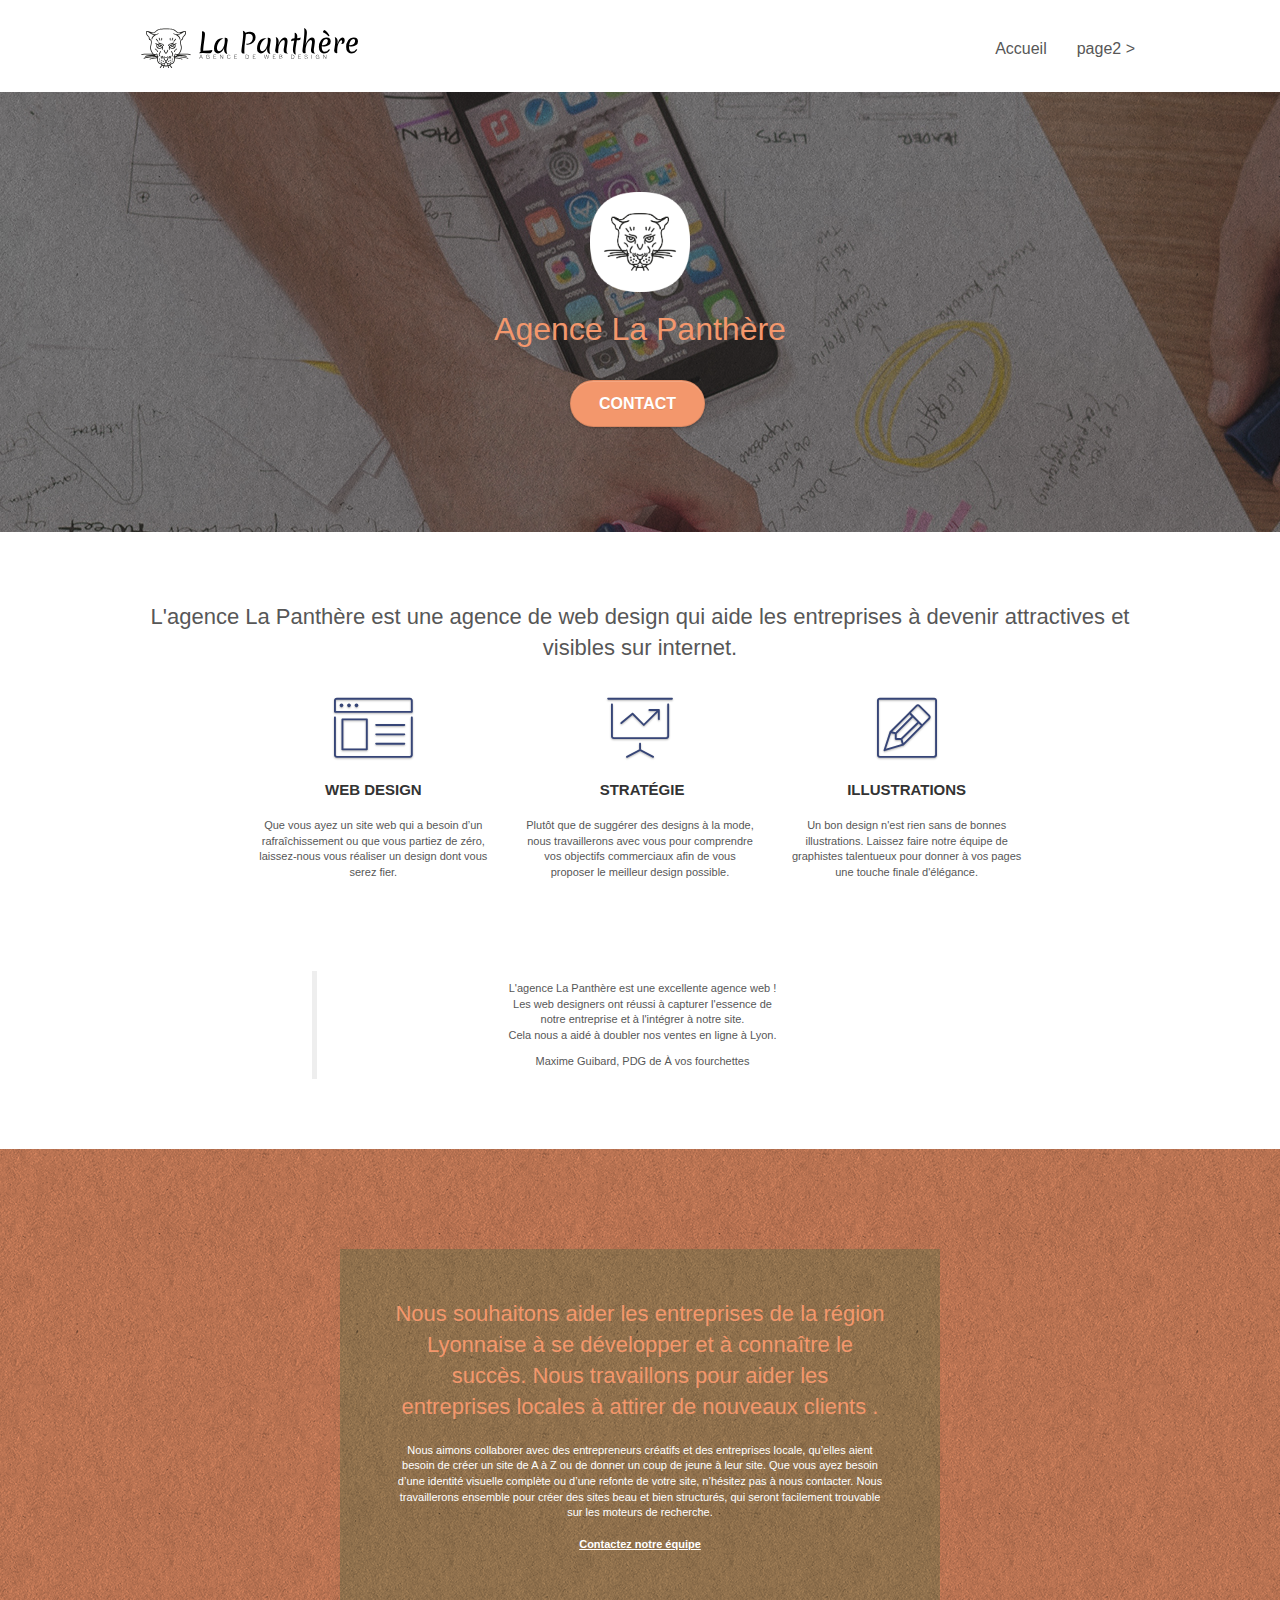
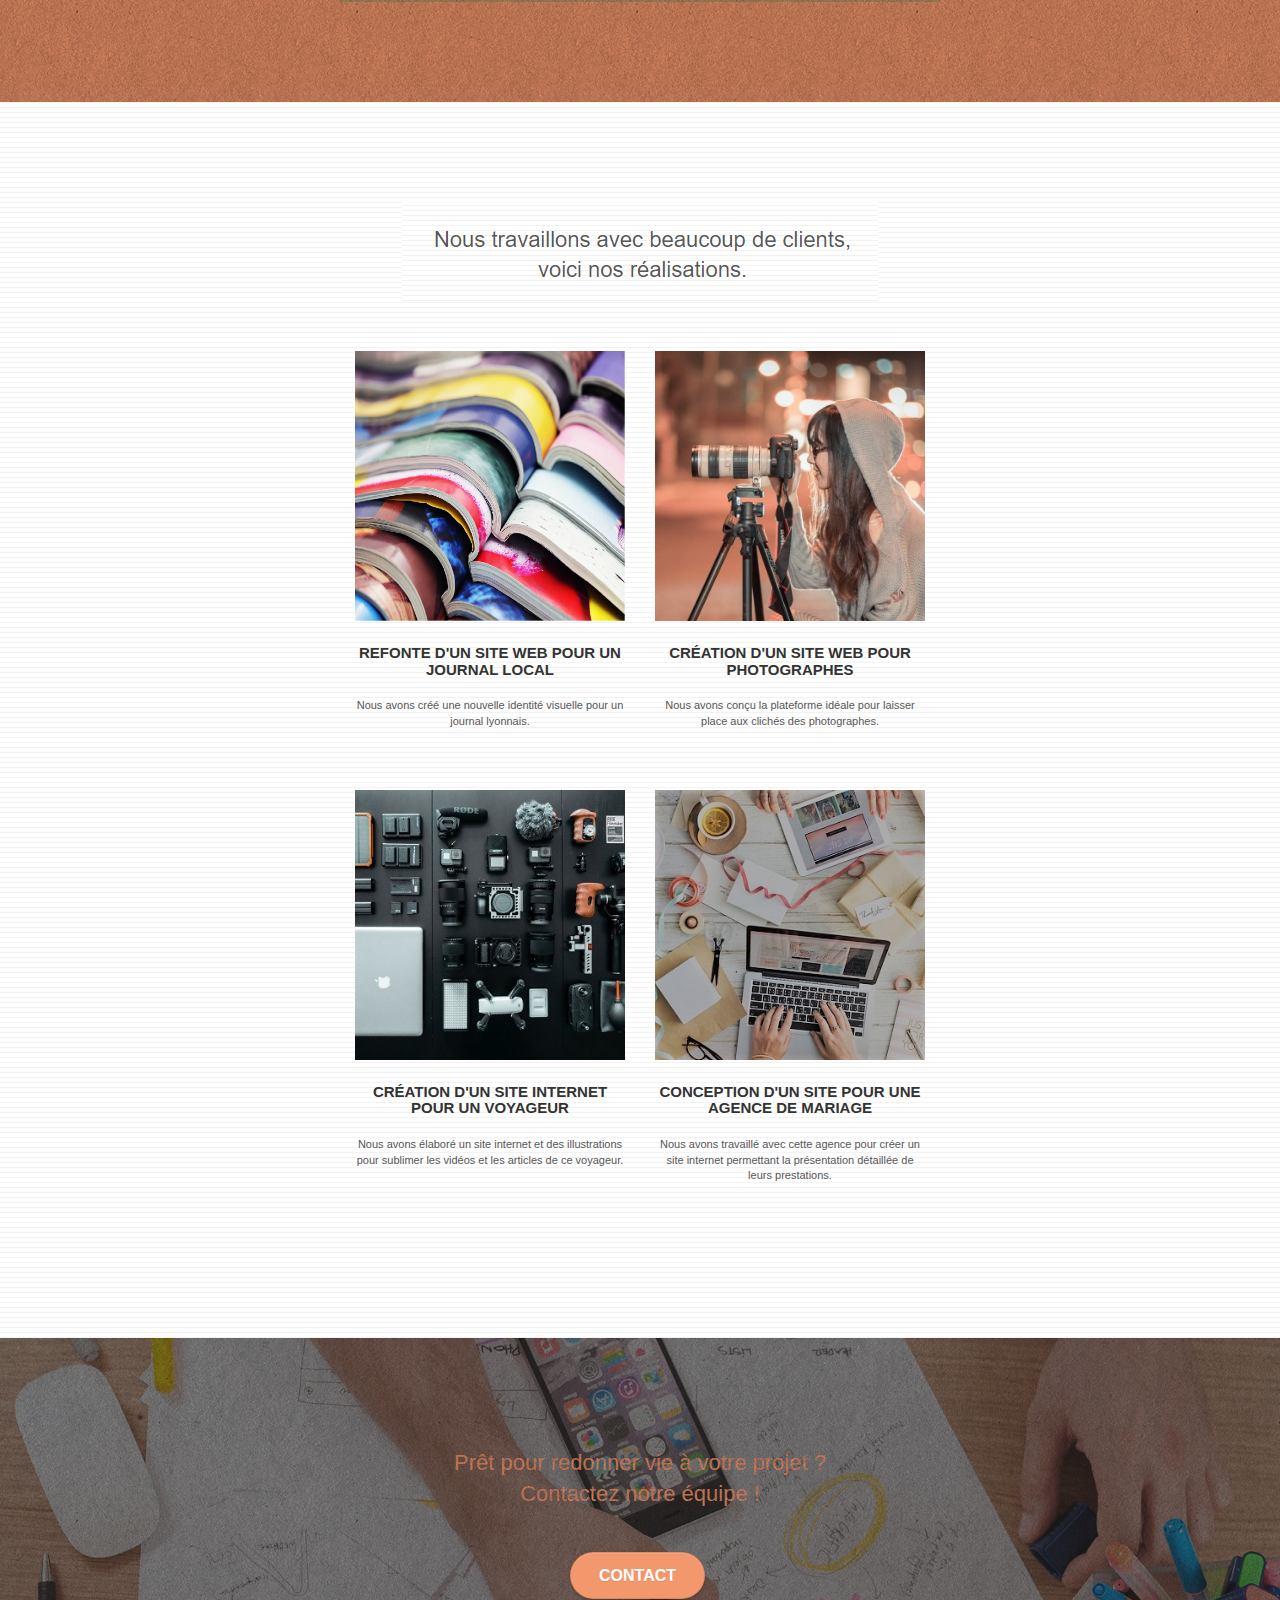
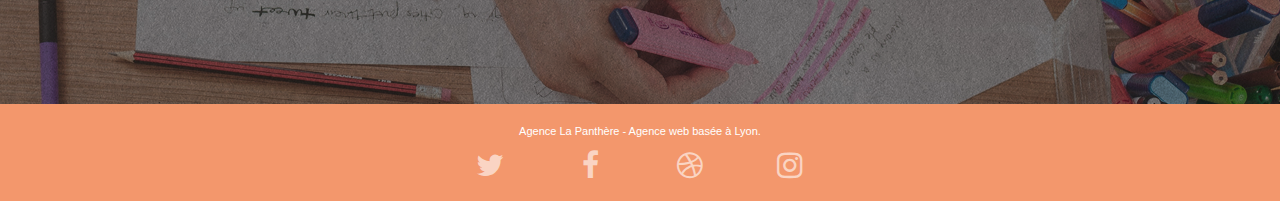
==== commit 98ad3a05: "img 2 quote & title + social" ====
--- a/website optimisé/index.html
+++ b/website optimisé/index.html
@@ -82,7 +82,12 @@
 	<div class="container bloc-md">
 		<div class="row">
 			<div class="col-sm-12 text-center">
+				<h2>
+					L'agence La Panthère est une agence de web design qui aide les entreprises à devenir attractives et visibles sur internet.
+				</h2>
+				<!-- suppression de l'image et remplacer par text en H2
 				<img alt="agence web, agence web paris, web design paris, stratégie web" src="img/title.png" />
+				-->
 			</div>
 		</div>
 		<div class="row voffset-lg med-width-whitespace">
@@ -122,7 +127,18 @@
 		</div>
 		<div class="row voffset-lg voffset">
 			<div class="col-xs-12 col-md-8 col-md-offset-2 text-center">
+				<!-- suppression de l'image et remplacer par une citation 
 				<img alt="agence web, agence web paris, web design paris, stratégie web" src="img/citation.png" />
+				-->
+				<blockquote>
+					<p>
+						L'agence La Panthère est une excellente agence web ! <br>
+					Les web designers ont réussi à capturer l'essence de <br>
+					notre entreprise et à l'intégrer à notre site. <br>
+					Cela nous a aidé à doubler nos ventes en ligne à Lyon.
+					</p>
+					<p>Maxime Guibard, PDG de À vos fourchettes</p>
+				</blockquote>
 
 			</div>
 		</div>
@@ -225,25 +241,27 @@
 				<div class="row row-no-gutters social">
 					<div class="col-sm-3">
 						<div class="text-center">
-							<a class="social" href="index.html"><span class="fa fa-twitter icon-md"></span></a>
+							<a class="social" href="https://www.twitter.com/la-panthere"><span class="fa fa-twitter icon-md"></span></a>
 						</div>
 					</div>
 					<div class="col-sm-3">
 						<div class="text-center">
-							<a class="social" href="index.html"><span class="fa fa-facebook icon-md"></span></a>
+							<a class="social" href="https://www.facebook.com.com/la-panthere"><span class="fa fa-facebook icon-md"></span></a>
 						</div>
 					</div>
 					<div class="col-sm-3">
 						<div class="text-center">
-							<a class="social" href="index.html"><span class="fa fa-dribbble icon-md"></span></a>
+							<a class="social" href="https://www.dribbble.com/la-panthere"><span class="fa fa-dribbble icon-md"></span></a>
 						</div>
 					</div>
 					<div class="col-sm-3">
 						<div class="text-center">
-							<a class="social" href="index.html"><span class="fa fa-instagram icon-md"></span></a>
+							<a class="social" href="https://www.instagram.com/la-panthere"><span class="fa fa-instagram icon-md"></span></a>
 						</div>
 					</div>
 				</div>
+				<!-- suppression de cette div -->
+				<!--  
 				<div class="row">
 					<div class="col-sm-4">
 						Partenaires
@@ -283,6 +301,7 @@
 						</ul>
 					</div>
 				</div>
+				-->
 			</div>
 		</div>
 	</div>
--- a/website optimisé/style.css
+++ b/website optimisé/style.css
@@ -847,6 +847,13 @@
         max-width: 100%
     }
 }
+/*Ajustement du font pour les petits écrans*/
+@media (max-width: 992px) {
+    p, html {
+        font-size: 12px;
+    }
+}
+
 
 @media only screen and (min-device-width: 768px) and (max-device-width: 1024px) and (orientation: landscape) {
     .b-parallax {
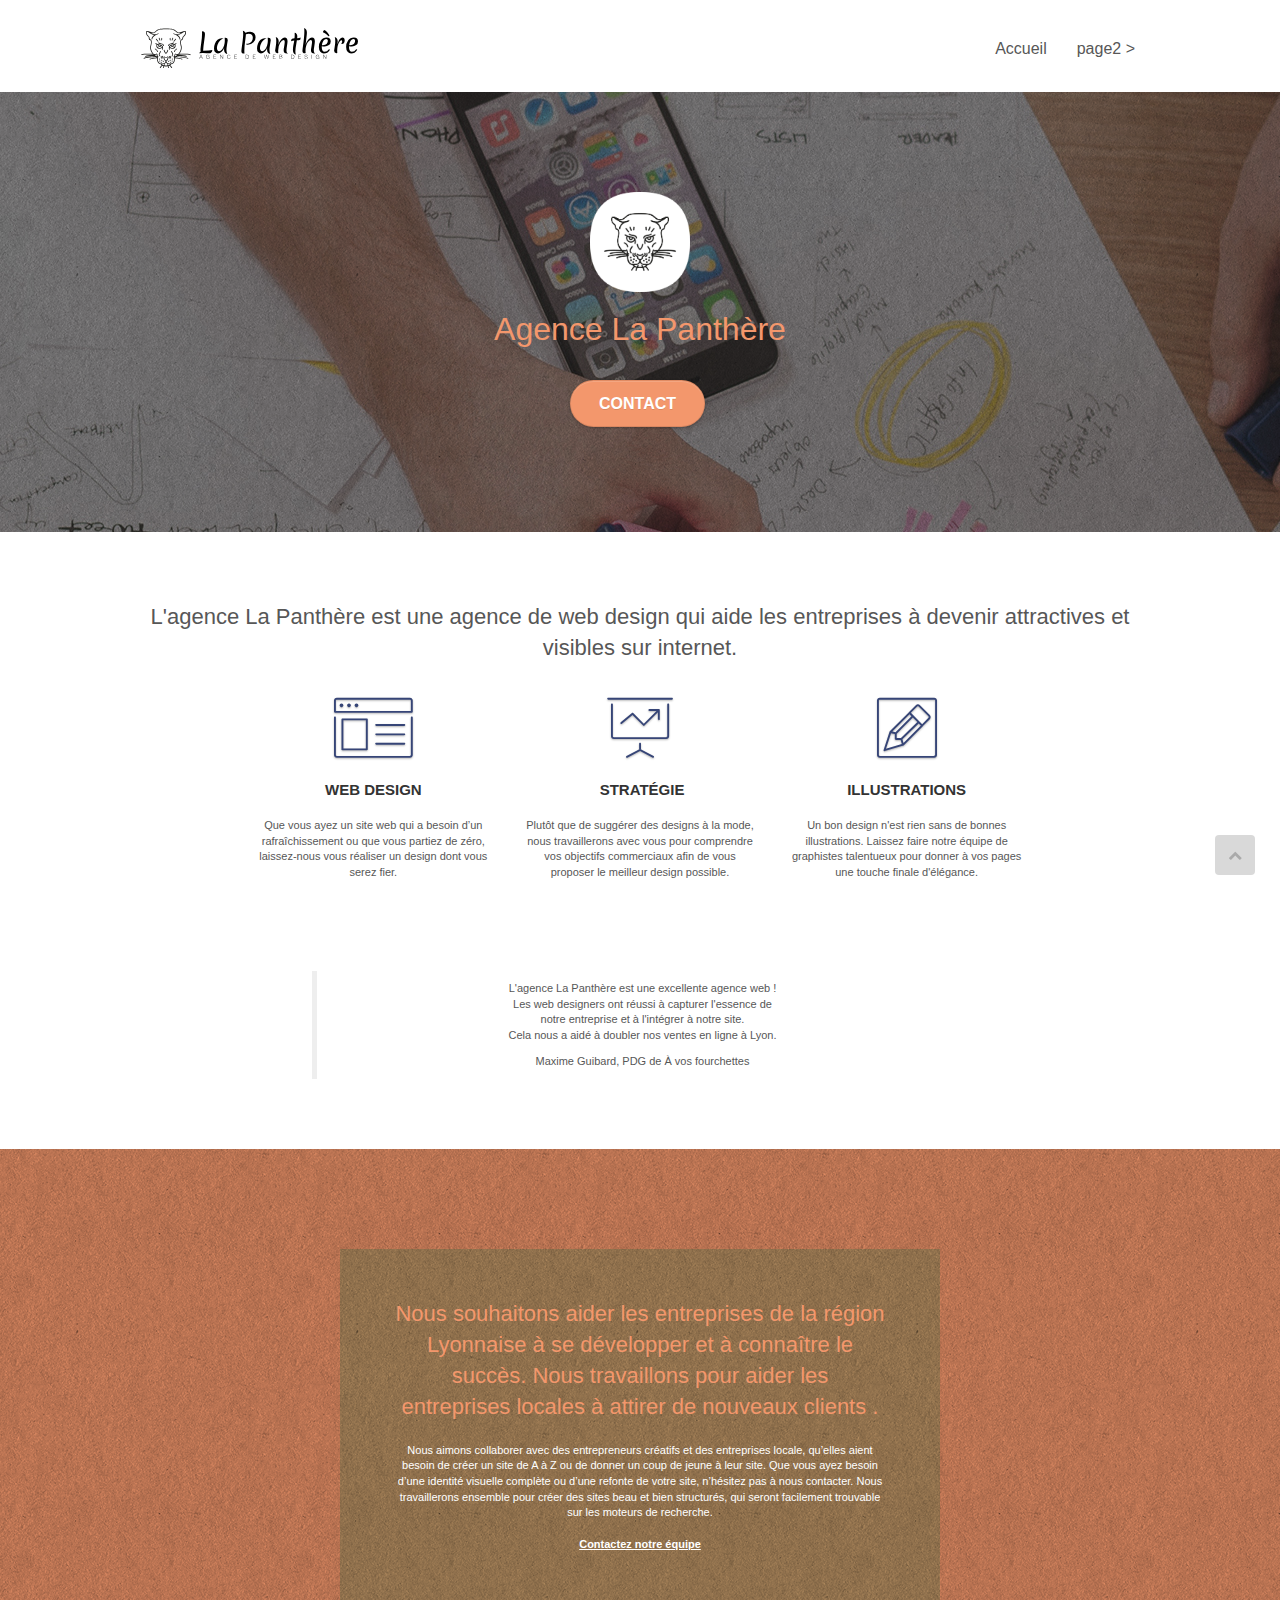
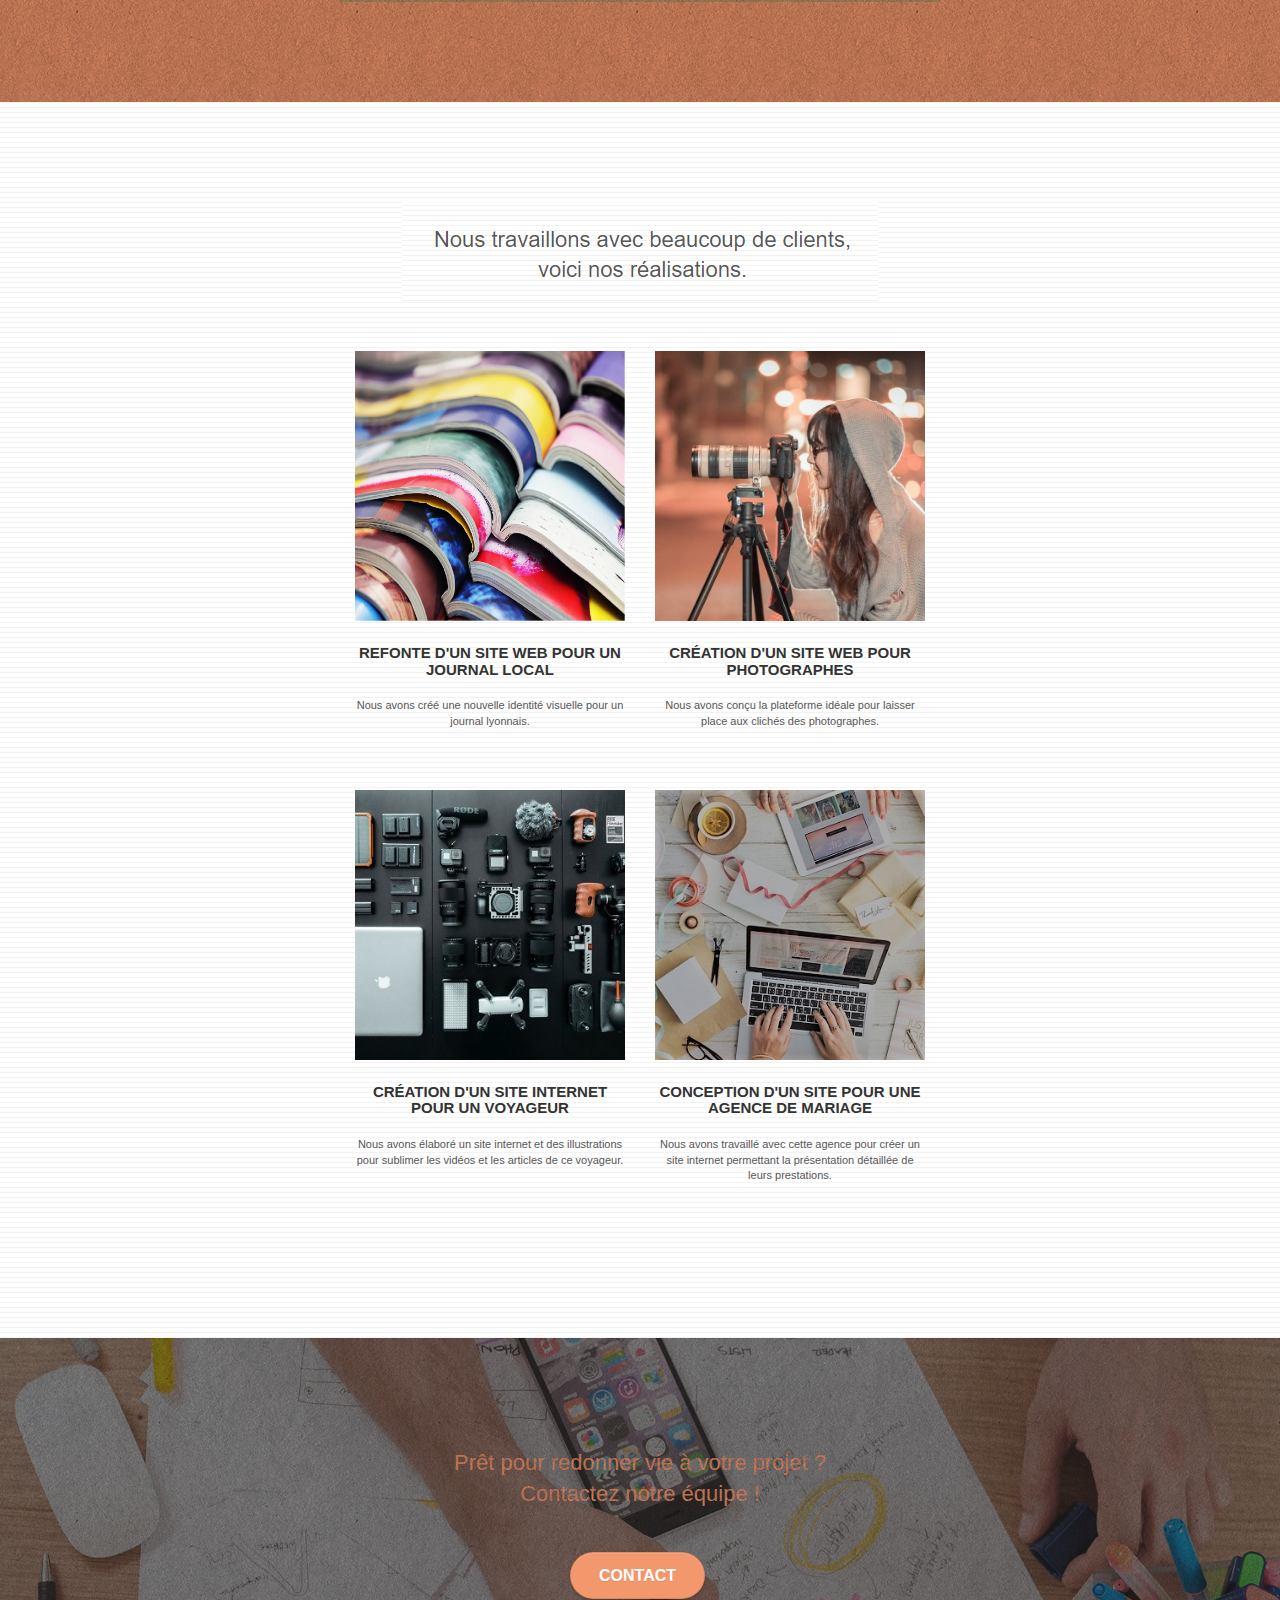
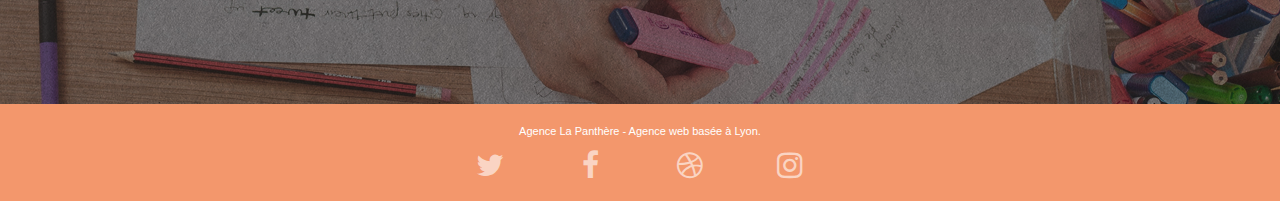
==== commit 6961b414: "bouton : vers le haut" ====
--- a/website optimisé/index.html
+++ b/website optimisé/index.html
@@ -230,6 +230,11 @@
 </div>
 <!-- bloc-5-cta END -->
 
+<!-- ajout bouton haut de page -->
+<!-- ScrollToTop Button -->
+<a href="#" class="bloc-button btn btn-d scrollToTop" aria-label="haut de page" onclick="scrollToTarget('1')"><span class="fa fa-chevron-up"></span></a>
+<!-- ScrollToTop Button END-->
+
 <!-- Footer - bloc-8 -->
 <div class="bloc bgc-atomic-tangerine d-bloc" id="bloc-8">
 	<div class="container bloc-sm">
@@ -241,22 +246,22 @@
 				<div class="row row-no-gutters social">
 					<div class="col-sm-3">
 						<div class="text-center">
-							<a class="social" href="https://www.twitter.com/la-panthere"><span class="fa fa-twitter icon-md"></span></a>
+							<a class="social"  aria-label="Twitter" href="https://www.twitter.com/la-panthere"><span class="fa fa-twitter icon-md"></span></a>
 						</div>
 					</div>
 					<div class="col-sm-3">
 						<div class="text-center">
-							<a class="social" href="https://www.facebook.com.com/la-panthere"><span class="fa fa-facebook icon-md"></span></a>
+							<a class="social" aria-label="Facebook" href="https://www.facebook.com.com/la-panthere"><span class="fa fa-facebook icon-md"></span></a>
 						</div>
 					</div>
 					<div class="col-sm-3">
 						<div class="text-center">
-							<a class="social" href="https://www.dribbble.com/la-panthere"><span class="fa fa-dribbble icon-md"></span></a>
+							<a class="social" aria-label="Dribbble" href="https://www.dribbble.com/la-panthere"><span class="fa fa-dribbble icon-md"></span></a>
 						</div>
 					</div>
 					<div class="col-sm-3">
 						<div class="text-center">
-							<a class="social" href="https://www.instagram.com/la-panthere"><span class="fa fa-instagram icon-md"></span></a>
+							<a class="social" aria-label="Instagram" href="https://www.instagram.com/la-panthere"><span class="fa fa-instagram icon-md"></span></a>
 						</div>
 					</div>
 				</div>
--- a/website optimisé/style.css
+++ b/website optimisé/style.css
@@ -516,7 +516,7 @@
     position: fixed;
     bottom: 20px;
     right: 20px;
-    opacity: 0;
+    opacity: 0.5;/*changer l'opacité de zero à 0.5 pour le rendre visible*/
     z-index: 500;
     transition: all .3s ease-in-out;
 }
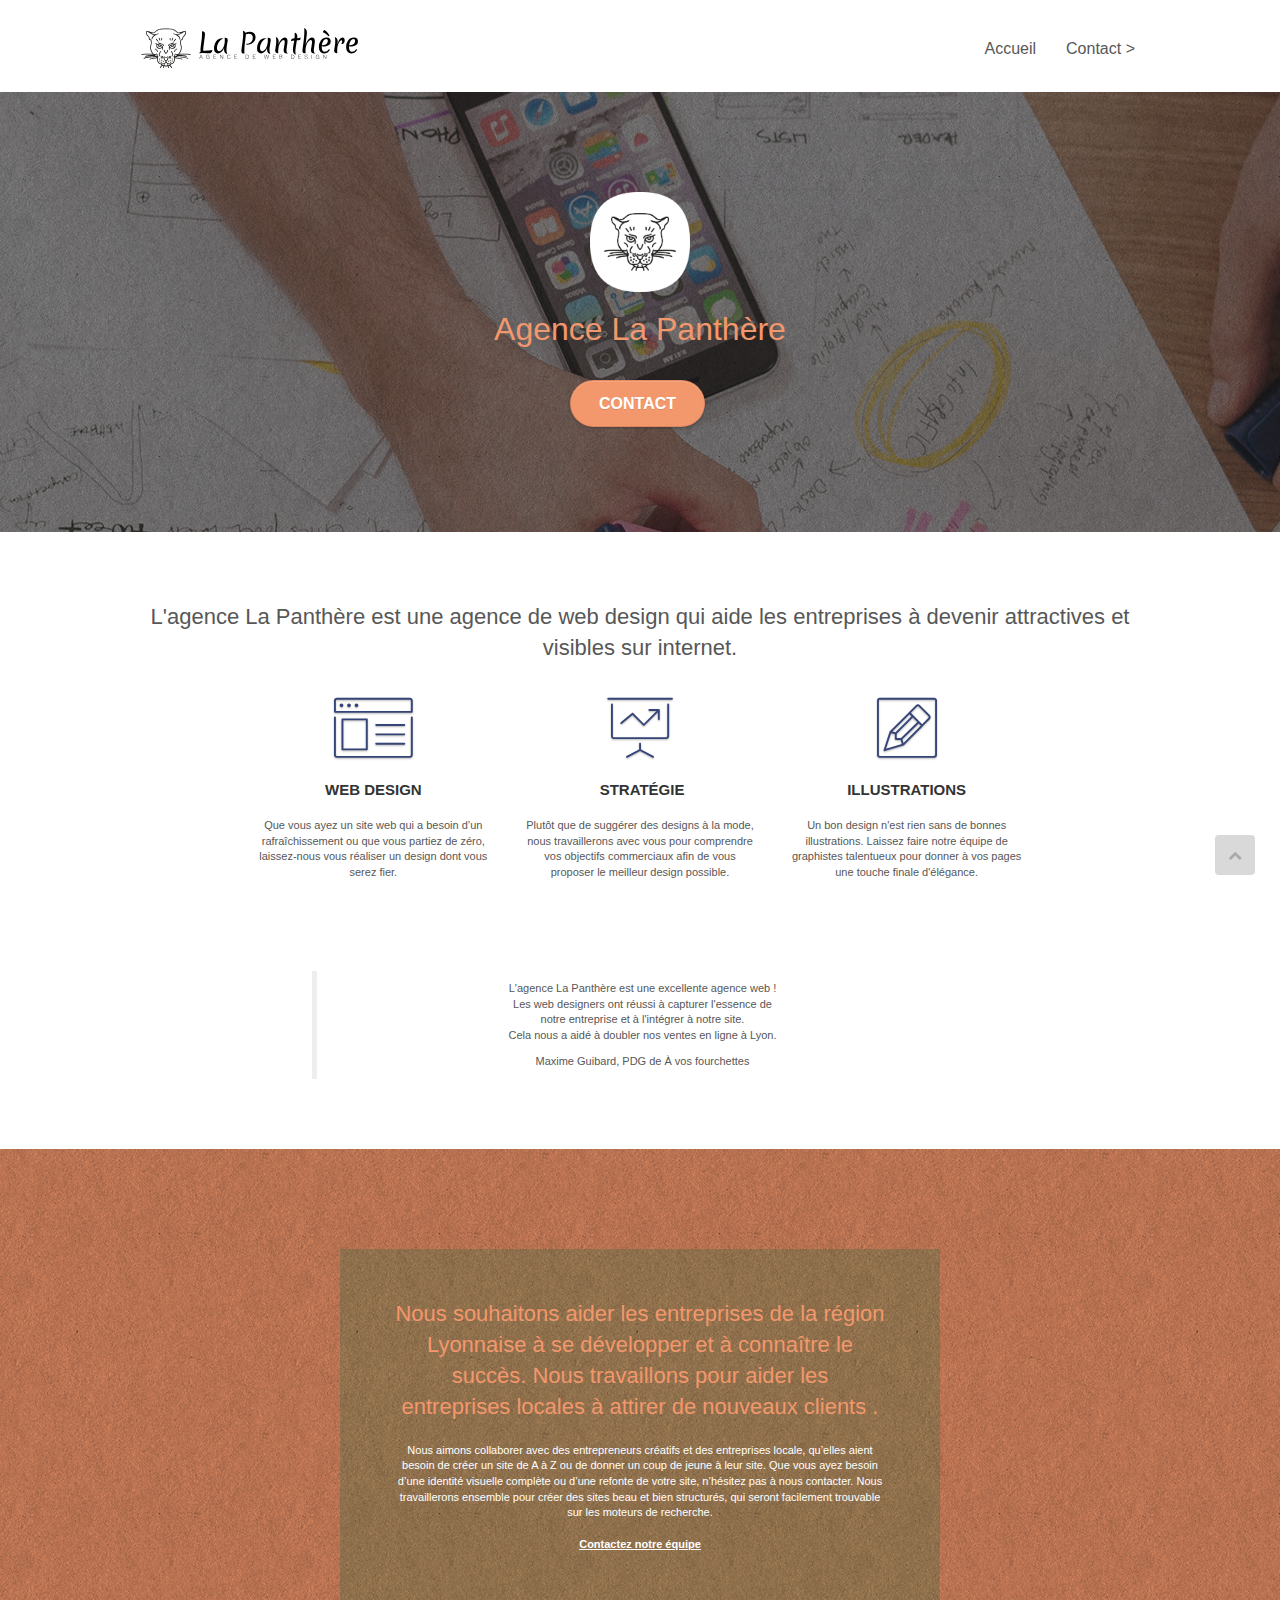
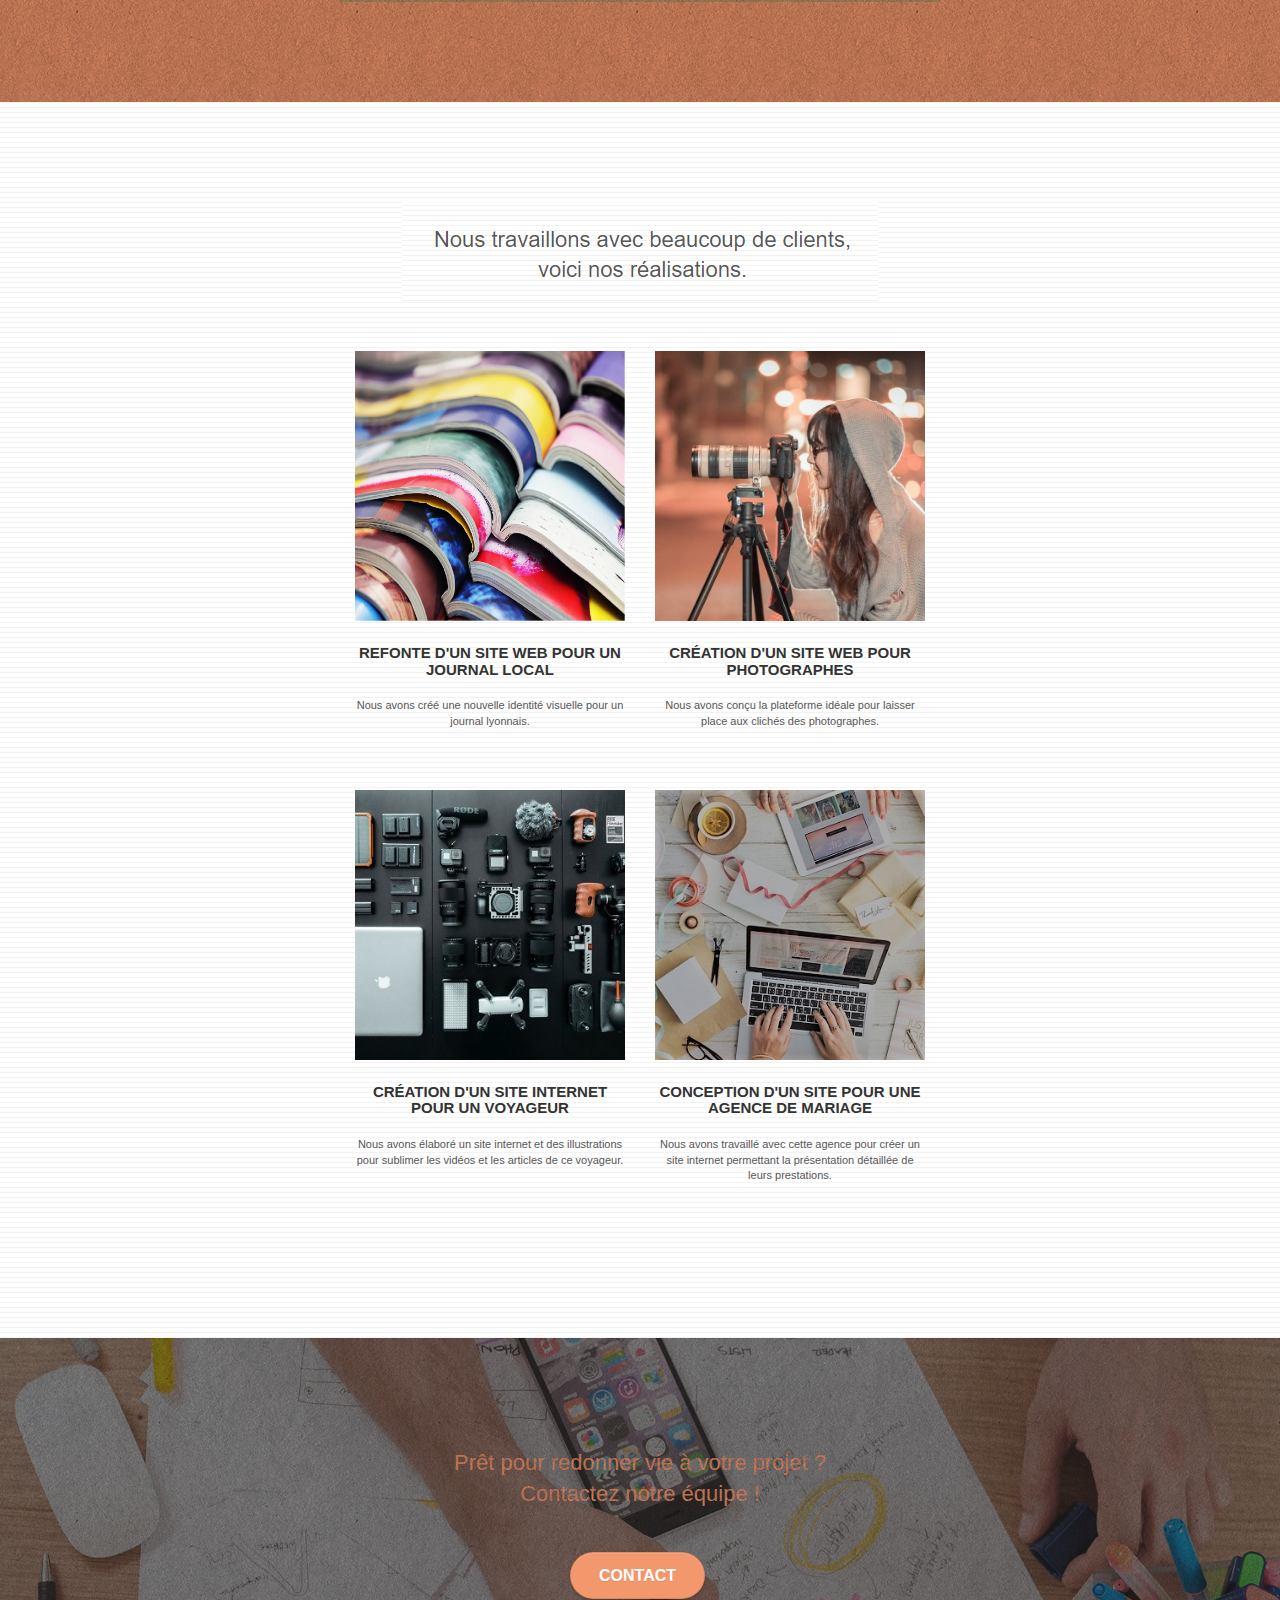
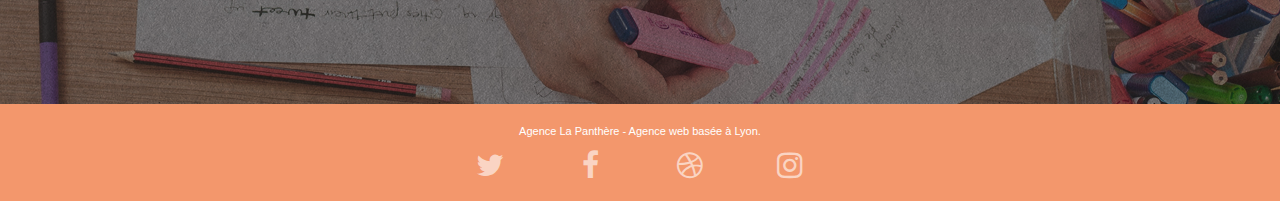
==== commit 2055de71: "change nom page 2 en contact + supprimer li  de la navbar." ====
--- a/website optimisé/index.html
+++ b/website optimisé/index.html
@@ -11,13 +11,6 @@
 	<link rel="stylesheet" type="text/css" href="./style.css">
 	<link rel="stylesheet" type="text/css" href="./css/font-awesome.css">
 	<link rel="stylesheet" type="text/css" href="./css/et-line.css">
-	
-    
-	<script src="./js/jquery-2.1.0.js"></script>
-	<script src="./js/bootstrap.js"></script>
-	<script src="./js/blocs.js"></script>
-	<script src="./js/jquery.touchSwipe.js" defer></script>
-	<script src="./js/gmaps.js"></script>
 
     <title>La Panthère | Votre Agence de Web Design | Lyon </title>
 
@@ -48,9 +41,7 @@
 						<a href="index.html">Accueil</a>
 					</li>
 					<li>
-					</li>
-					<li>
-						<a href="page2.html">page2 &gt;</a>
+						<a href="contact.html">Contact &gt;</a>
 					</li>
 				</ul>
 			</div>
@@ -69,7 +60,7 @@
 					Agence La Panthère
 				</h1>
 				<div class="text-center">
-					<a href="page2.html" class="btn btn-lg btn-clean btn-rd cta-hero btn-atomic-tangerine" id="cta-hero">Contact</a>
+					<a href="contact.html" class="btn btn-lg btn-clean btn-rd cta-hero btn-atomic-tangerine" id="cta-hero">Contact</a>
 				</div>
 			</div>
 		</div>
@@ -155,7 +146,7 @@
 					Nous souhaitons aider les entreprises de la région Lyonnaise à se développer et à connaître le succès. Nous travaillons pour aider les entreprises locales à attirer de nouveaux clients .<br>
 				</h2>
 				<p class="text-center white">
-					Nous aimons collaborer avec des entrepreneurs créatifs et des entreprises locale, qu’elles aient besoin de créer un site de A à Z ou de donner un coup de jeune à leur site. Que vous ayez besoin d’une identité visuelle complète ou d’une refonte de votre site, n’hésitez pas à nous contacter. Nous travaillerons ensemble pour créer des sites beau et bien structurés, qui seront facilement trouvable sur les moteurs de recherche. <br><br><a class="ltc-white bold-link" href="page2.html">Contactez notre équipe</a><br>
+					Nous aimons collaborer avec des entrepreneurs créatifs et des entreprises locale, qu’elles aient besoin de créer un site de A à Z ou de donner un coup de jeune à leur site. Que vous ayez besoin d’une identité visuelle complète ou d’une refonte de votre site, n’hésitez pas à nous contacter. Nous travaillerons ensemble pour créer des sites beau et bien structurés, qui seront facilement trouvable sur les moteurs de recherche. <br><br><a class="ltc-white bold-link" href="contact.html">Contactez notre équipe</a><br>
 				</p>
 			</div>
 		</div>
@@ -223,7 +214,7 @@
 				Prêt pour redonner vie à votre projet ?<br>Contactez notre équipe !
 			</h2>
 			<div class="col-sm-12 text-center">
-				<a href="page2.html" class="btn btn-atomic-tangerine btn-clean btn-rd btn-lg cta-hero">Contact</a>
+				<a href="contact.html" class="btn btn-atomic-tangerine btn-clean btn-rd btn-lg cta-hero">Contact</a>
 			</div>
 		</div>
 	</div>
@@ -315,7 +306,14 @@
 
 </div>
 <!-- Principal conteneur END -->
-    
+ 
+	
+<!-- Scripts JS -->   
+<script src="./js/jquery-2.1.0.js"></script>
+<script src="./js/bootstrap.js"></script>
+<script src="./js/blocs.js"></script>
+<script src="./js/jquery.touchSwipe.js" defer></script>
+<script src="./js/gmaps.js"></script>
 
 </body>
 </html>
